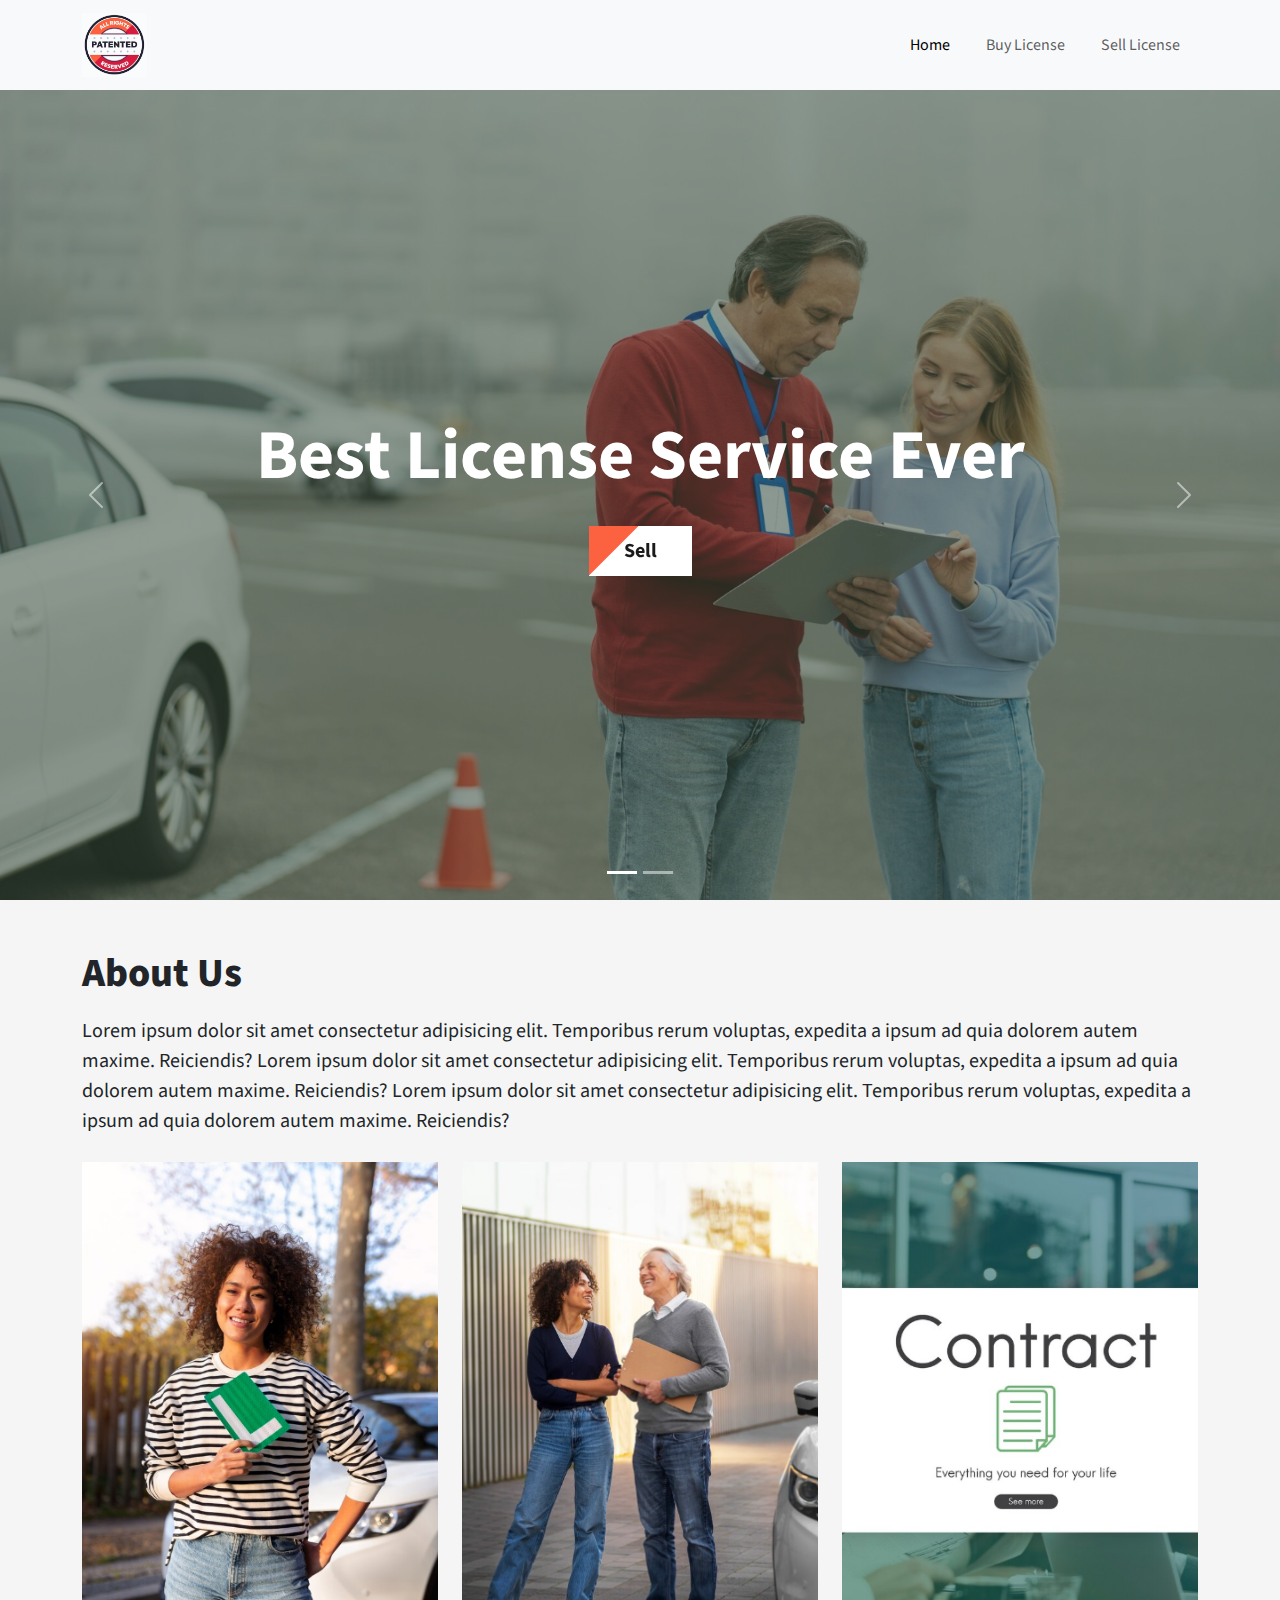
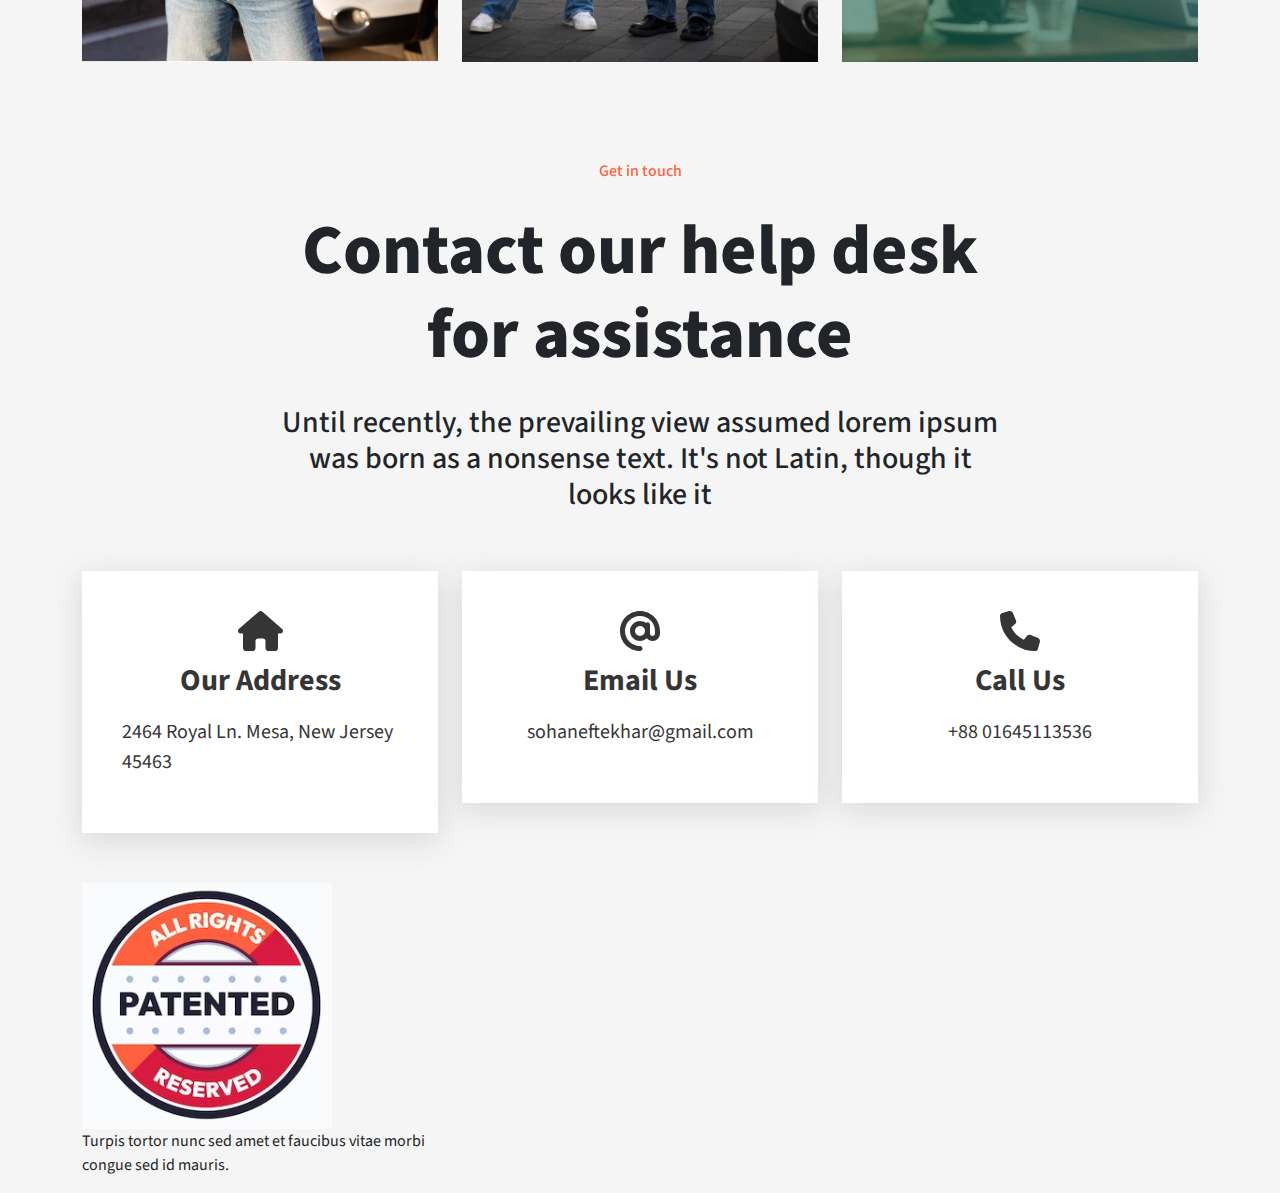
==== index.html @ 47fba021 "footer part ongong" ====
<!DOCTYPE html>
<html lang="en">

<head>
    <meta charset="UTF-8">
    <meta name="viewport" content="width=device-width, initial-scale=1.0">
    <title>license</title>
    <link rel="stylesheet" href="assets/css/bootstrap.min.css">
    <link rel="stylesheet" href="assets/css/all.min.css">
    <link rel="stylesheet" href="style.css">
</head>

<body>

    <nav class="navbar navbar-expand-lg bg-body-tertiary">
        <div class="container">
            <a class="navbar-brand w-100" href="#"><img src="assets/img/logo/logo.png" alt="" srcset=""></a>
            <button class="navbar-toggler" type="button" data-bs-toggle="collapse" data-bs-target="#navbarNavAltMarkup"
                aria-controls="navbarNavAltMarkup" aria-expanded="false" aria-label="Toggle navigation">
                <span class="navbar-toggler-icon"></span>
            </button>
            <div class="collapse navbar-collapse justify-content-end" id="navbarNavAltMarkup">
                <div class="navbar-nav">
                    <a class="nav-link active" aria-current="page" href="#">Home</a>
                    <a class="nav-link" href="#">Buy License</a>
                    <a class="nav-link" href="#">Sell License</a>
                </div>
            </div>
        </div>
    </nav>

    <!-- ================================
        banner part starts from here
    ================================= -->

    <div class="banner">
        <div class="row">
            <div class="col-lg-12">
                <div id="carouselExampleCaptions" class="carousel slide">
                    <div class="carousel-indicators">
                        <button type="button" data-bs-target="#carouselExampleCaptions" data-bs-slide-to="0"
                            class="active" aria-current="true" aria-label="Slide 1"></button>
                        <button type="button" data-bs-target="#carouselExampleCaptions" data-bs-slide-to="1"
                            aria-label="Slide 2"></button>
                        <!-- <button type="button" data-bs-target="#carouselExampleCaptions" data-bs-slide-to="2"
                            aria-label="Slide 3"></button> -->
                    </div>
                    <div id="myCarousel" class="carousel slide" data-ride="carousel" data-interval="4000">
                        <div class="carousel-inner">
                            <div class="verticle carousel-item active">
                                <div class="nai d-flex align-items-center justify-content-center">
                                    <div class="banner_content">
                                        <h1>Best license service ever</h1>
                                        <!-- <p>Lorem ipsum dolor sit amet consectetur, adipisicing elit. Sint, corrupti.
                                            Voluptate in repudiandae sunt est exercitationem velit dicta impedit
                                            consequuntur.</p> -->
                                        <button class="primary-btn"><a href="#">Sell</a></button>
                                    </div>
                                </div>
                            </div>
                            <div class="verticle2 carousel-item">
                                <div class="nai d-flex align-items-center justify-content-center">
                                    <div class="banner_content">
                                        <h1>Best license service<br> ever in USA</br></h1>
                                        <!-- <p>Lorem ipsum dolor sit amet consectetur, adipisicing elit. Sint, corrupti.
                                            Voluptate in repudiandae sunt est exercitationem velit dicta impedit
                                            consequuntur.</p> -->

                                        <button class="primary-btn"><a href="#">Buy</a></button>
                                    </div>
                                </div>

                            </div>
                        </div>
                    </div>
                    <button class="carousel-control-prev" type="button" data-bs-target="#carouselExampleCaptions"
                        data-bs-slide="prev">
                        <span class="carousel-control-prev-icon" aria-hidden="true"></span>
                        <span class="visually-hidden">Previous</span>
                    </button>
                    <button class="carousel-control-next" type="button" data-bs-target="#carouselExampleCaptions"
                        data-bs-slide="next">
                        <span class="carousel-control-next-icon" aria-hidden="true"></span>
                        <span class="visually-hidden">Next</span>
                    </button>
                </div>
            </div>
        </div>
    </div>

    <!-- ================================
        about part starts from here
    ================================= -->

    <section class="about">
        <div class="container">
            <div class="row">
                <div class="col-lg-12">
                    <h2>About Us</h2>
                </div>
                <div class="col-lg-12">
                    <p>Lorem ipsum dolor sit amet consectetur adipisicing elit. Temporibus rerum voluptas, expedita a
                        ipsum ad quia dolorem autem maxime. Reiciendis? Lorem ipsum dolor sit amet consectetur
                        adipisicing elit. Temporibus rerum voluptas, expedita a
                        ipsum ad quia dolorem autem maxime. Reiciendis? Lorem ipsum dolor sit amet consectetur
                        adipisicing elit. Temporibus rerum voluptas, expedita a
                        ipsum ad quia dolorem autem maxime. Reiciendis?</p>
                </div>
            </div>
            <div class="row">
                <div class="col-lg-4">
                    <div class="about_image">
                        <img src="assets/img/about/license-1.png" alt="">
                    </div>
                </div>
                <div class="col-lg-4">
                    <div class="about_image">
                        <img src="assets/img/about/license-2.png" alt="">
                    </div>
                </div>
                <div class="col-lg-4">
                    <div class="about_image">
                        <img src="assets/img/about/license-3.png" alt="">
                    </div>
                </div>
            </div>
        </div>
    </section>

    <!-- ================================
        contact part starts from here
    ================================= -->

    <section class="contact">
        <div class="container">
            <div class="row">
                <div class="col-lg-12">
                    <div class="contact_main">
                        <h6>Get in touch</h6>
                        <h3> Contact our help desk for assistance</h3>
                        <h5>Until recently, the prevailing view assumed lorem ipsum was born as a nonsense text. It's
                            not
                            Latin,
                            though it looks like it </h5>
                    </div>
                </div>
            </div>
            <div class="row">
                <div class="col-lg-4">
                    <div class="contact_card">
                        <div><i class="fa-solid fa-house"></i></div>
                        <h5>Our Address</h5>
                        <p>2464 Royal Ln. Mesa, New Jersey 45463</p>
                    </div>
                </div>
                <div class="col-lg-4">
                    <div class="contact_card">
                        <div><i class="fa-solid fa-at"></i></div>
                        <h5>Email Us</h5>
                        <p>sohaneftekhar@gmail.com</p>
                    </div>
                </div>
                <div class="col-lg-4">
                    <div class="contact_card">
                        <div><i class="fa-solid fa-phone"></i></div>
                        <h5>Call Us</h5>
                        <p>+88 01645113536</p>
                    </div>
                </div>
            </div>
        </div>
    </section>

    <!-- ================================
        footer part starts from here
    ================================= -->


    <section class="footer">
        <div class="container">
            <div class="row">
                <div class="col-lg-4">
                    <div class="left">
                        <div class="logo">
                            <img src="assets/img/logo/logo.png" alt="">
                        </div>
                        <p>Turpis tortor nunc sed amet et faucibus vitae morbi congue sed id mauris.</p>
                    </div>
                </div>
            </div>
        </div>
    </section>


    <script src="assets/js/jquery-3.6.0.min.js"></script>
    <script src="assets/js/all.min.js"></script>
    <script src="https://cdn.jsdelivr.net/npm/bootstrap@5.3.3/dist/js/bootstrap.bundle.min.js"
        integrity="sha384-YvpcrYf0tY3lHB60NNkmXc5s9fDVZLESaAA55NDzOxhy9GkcIdslK1eN7N6jIeHz"
        crossorigin="anonymous"></script>
    <script src="assets/js/bootstrap.min.js"></script>
    <script src="assets/js/popper.min.js"></script>
</body>

</html>
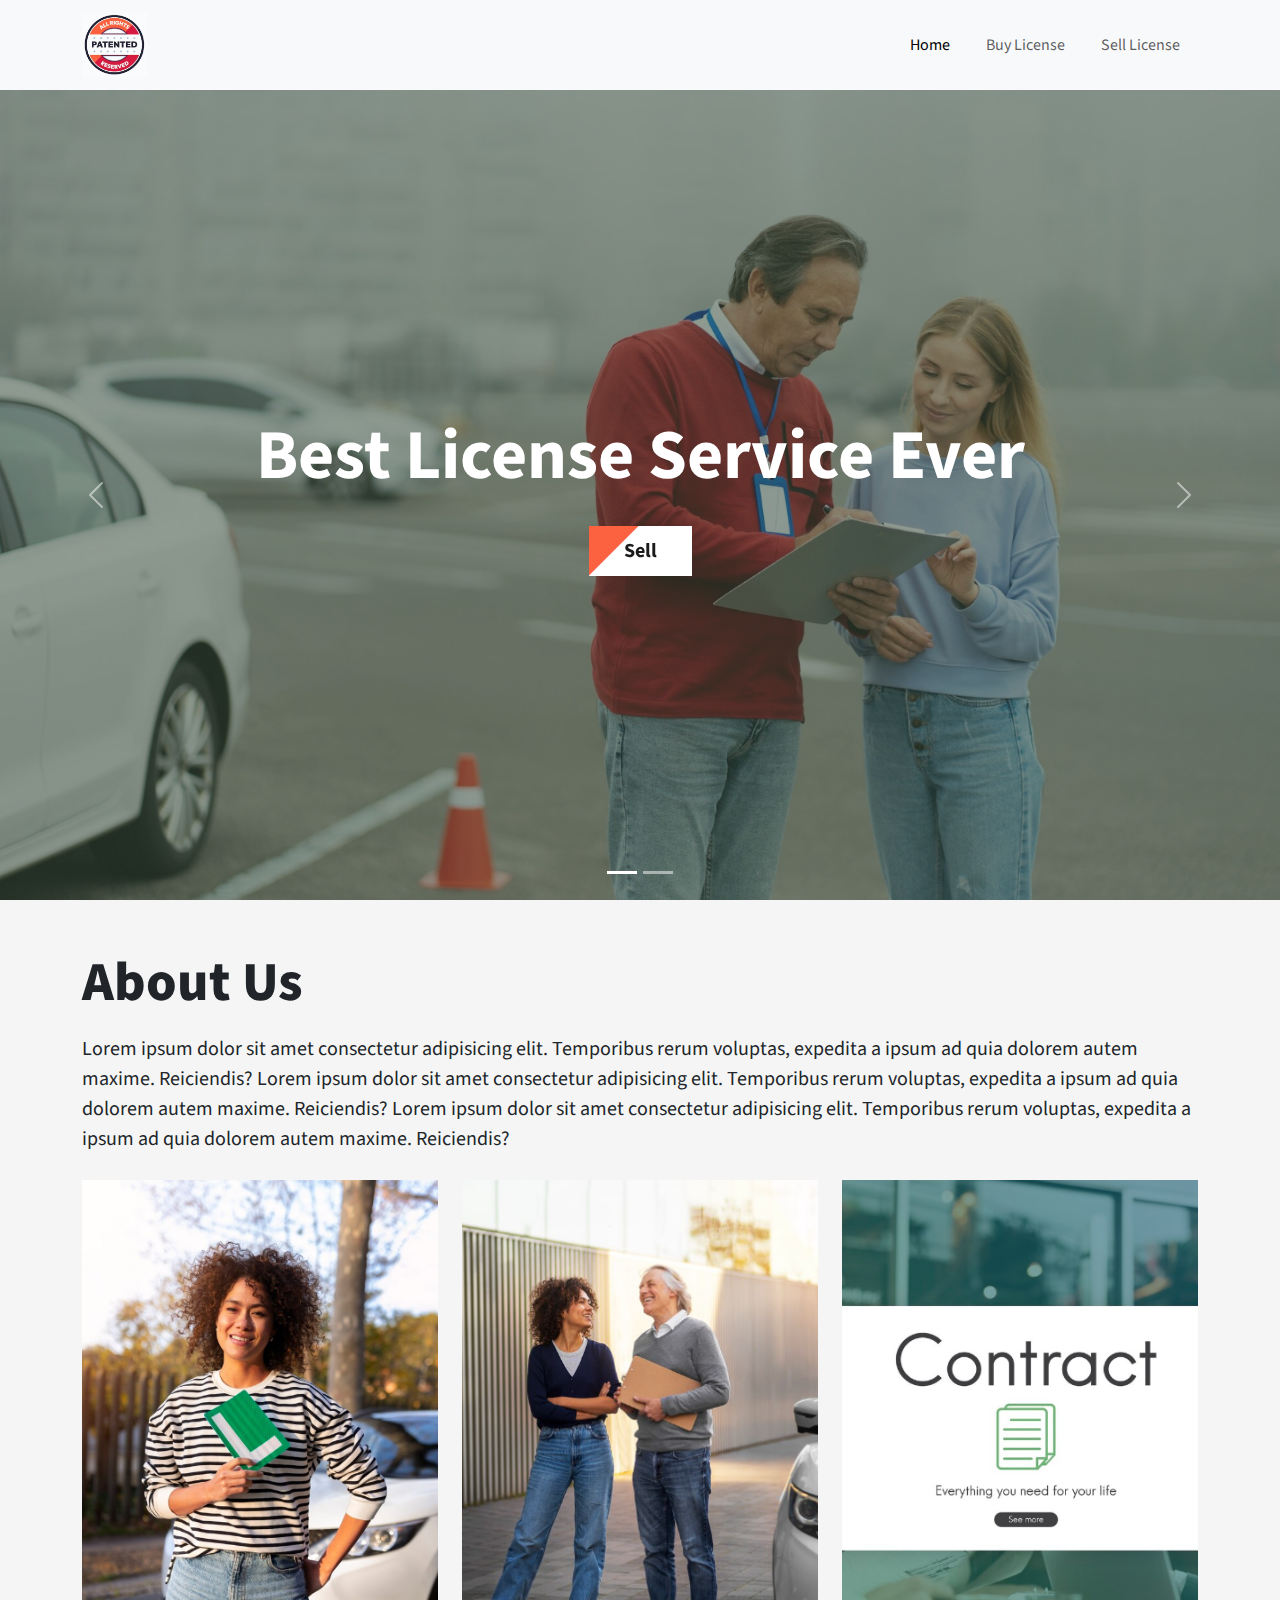
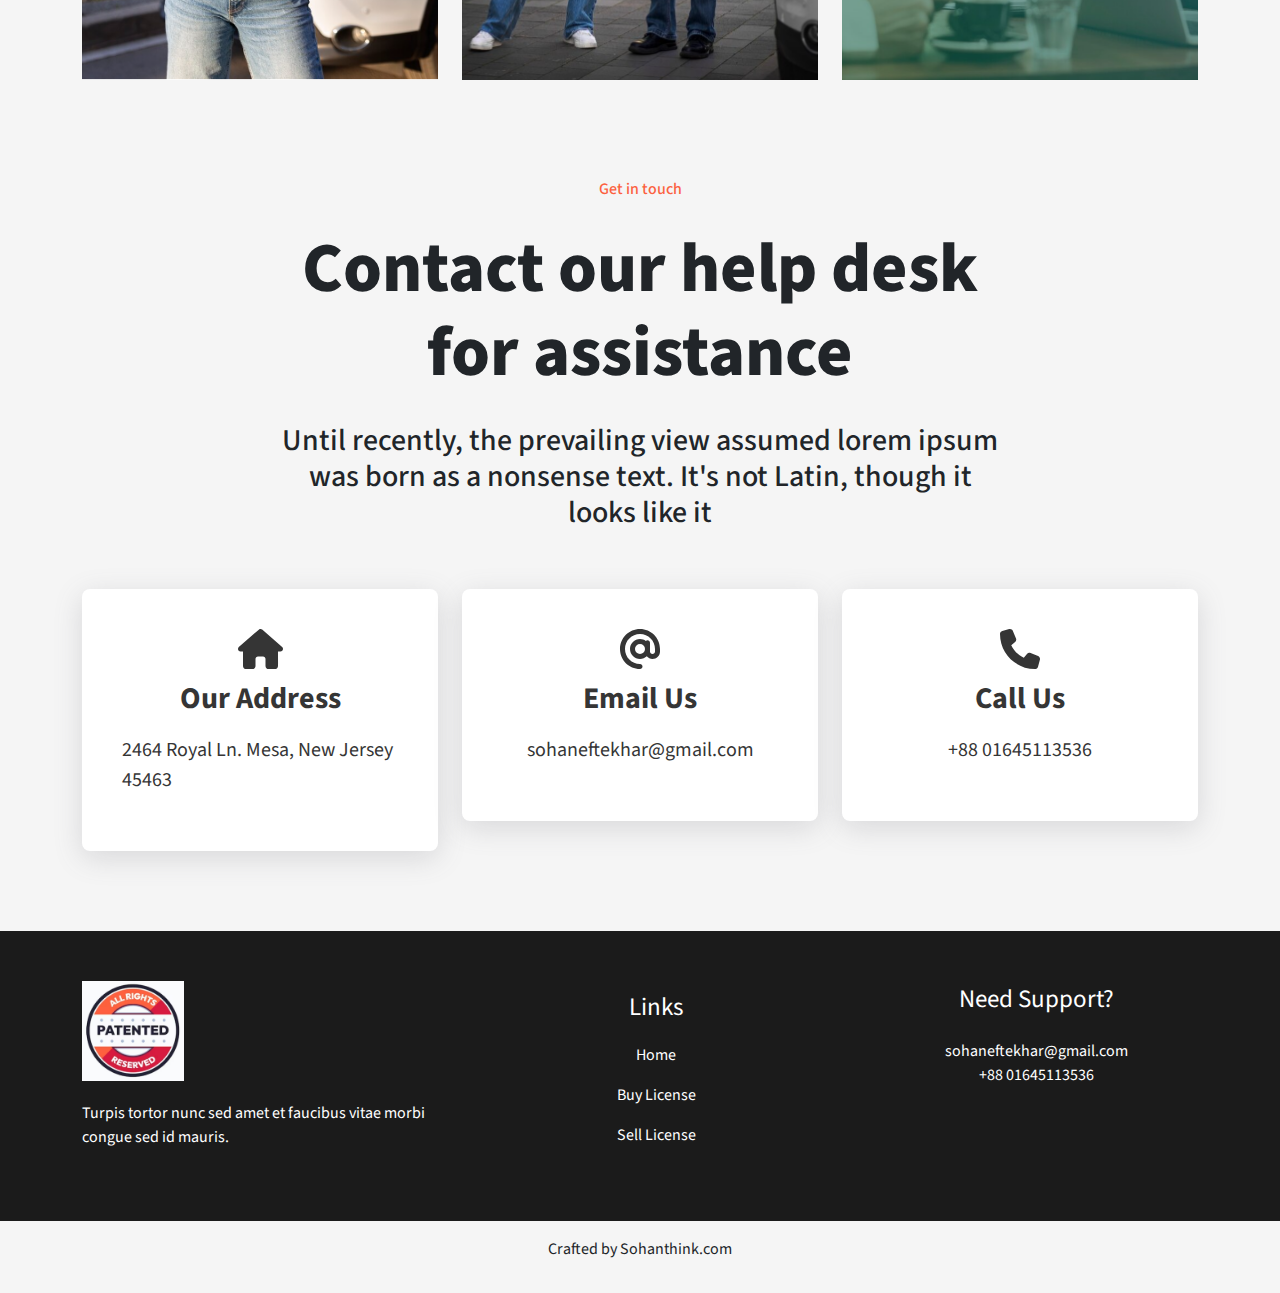
==== commit 5d745585: "home page completed" ====
--- a/index.html
+++ b/index.html
@@ -35,15 +35,13 @@
 
     <div class="banner">
         <div class="row">
-            <div class="col-lg-12">
+            <div class="col-lg-12 col-12">
                 <div id="carouselExampleCaptions" class="carousel slide">
                     <div class="carousel-indicators">
                         <button type="button" data-bs-target="#carouselExampleCaptions" data-bs-slide-to="0"
                             class="active" aria-current="true" aria-label="Slide 1"></button>
                         <button type="button" data-bs-target="#carouselExampleCaptions" data-bs-slide-to="1"
                             aria-label="Slide 2"></button>
-                        <!-- <button type="button" data-bs-target="#carouselExampleCaptions" data-bs-slide-to="2"
-                            aria-label="Slide 3"></button> -->
                     </div>
                     <div id="myCarousel" class="carousel slide" data-ride="carousel" data-interval="4000">
                         <div class="carousel-inner">
@@ -51,9 +49,6 @@
                                 <div class="nai d-flex align-items-center justify-content-center">
                                     <div class="banner_content">
                                         <h1>Best license service ever</h1>
-                                        <!-- <p>Lorem ipsum dolor sit amet consectetur, adipisicing elit. Sint, corrupti.
-                                            Voluptate in repudiandae sunt est exercitationem velit dicta impedit
-                                            consequuntur.</p> -->
                                         <button class="primary-btn"><a href="#">Sell</a></button>
                                     </div>
                                 </div>
@@ -62,10 +57,6 @@
                                 <div class="nai d-flex align-items-center justify-content-center">
                                     <div class="banner_content">
                                         <h1>Best license service<br> ever in USA</br></h1>
-                                        <!-- <p>Lorem ipsum dolor sit amet consectetur, adipisicing elit. Sint, corrupti.
-                                            Voluptate in repudiandae sunt est exercitationem velit dicta impedit
-                                            consequuntur.</p> -->
-
                                         <button class="primary-btn"><a href="#">Buy</a></button>
                                     </div>
                                 </div>
@@ -187,7 +178,33 @@
                         <p>Turpis tortor nunc sed amet et faucibus vitae morbi congue sed id mauris.</p>
                     </div>
                 </div>
-            </div>
+                <div class="col-lg-4">
+                    <div class="middle">
+                        <ul>
+                            <li class="head">Links</li>
+                            <li><a href="#">Home</a></li>
+                            <li><a href="#">Buy License</a></li>
+                            <li><a href="#">Sell License</a></li>
+                        </ul>
+                    </div>
+                </div>
+                <div class="col-lg-4">
+                    <div class="right">
+                        <ul>
+                            <li class="head">Need Support?</li>
+                            <li><a href="#">sohaneftekhar@gmail.com</a></li>
+                            <li><a href="#">+88 01645113536</a></li>
+                        </ul>
+                    </div>
+                </div>
+            </div>
+        </div>
+    </section>
+
+    <section class="copyright">
+        <div class="container">
+            <p class="text-center p-3">Crafted by <a href="https://sohanthink.com" target="_blank">Sohanthink.com</a>
+            </p>
         </div>
     </section>
 
--- a/style.css
+++ b/style.css
@@ -283,7 +283,7 @@
   height: 500px;
 }
 .about h2 {
-  font-size: 40px;
+  font-size: 55px;
   font-weight: 800;
   color: var(--primary-color);
 }
@@ -335,6 +335,7 @@
   color: rgb(53, 53, 53);
   margin-top: 50px;
   box-shadow: rgba(100, 100, 111, 0.2) 0px 7px 29px 0px;
+  border-radius: 8px;
 }
 .contact .contact_card svg {
   font-size: 40px;
@@ -346,3 +347,45 @@
 .contact .contact_card p {
   font-size: 20px;
 }
+/* ==================================
+======== footer css starts from here
+================================== */
+
+.footer {
+  padding: 50px 0;
+  background-color: #1b1b1b;
+  color: white;
+  margin-top: 30px;
+}
+.footer .left .logo {
+  height: 100px;
+  margin-bottom: 20px;
+}
+.footer .left .logo img {
+  height: 100%;
+}
+.footer .head {
+  font-size: 25px;
+  padding-bottom: 20px;
+}
+.footer ul {
+  text-align: center;
+}
+
+.footer .middle ul li {
+  padding: 8px 0;
+}
+.footer .middle ul li a {
+  position: relative;
+  width: 0%;
+  transition: all linear 0.4s;
+}
+.footer .middle ul li a:hover::after {
+  content: "";
+  position: absolute;
+  left: 0;
+  top: 25px;
+  height: 1px;
+  width: 100%;
+  background-color: white;
+}
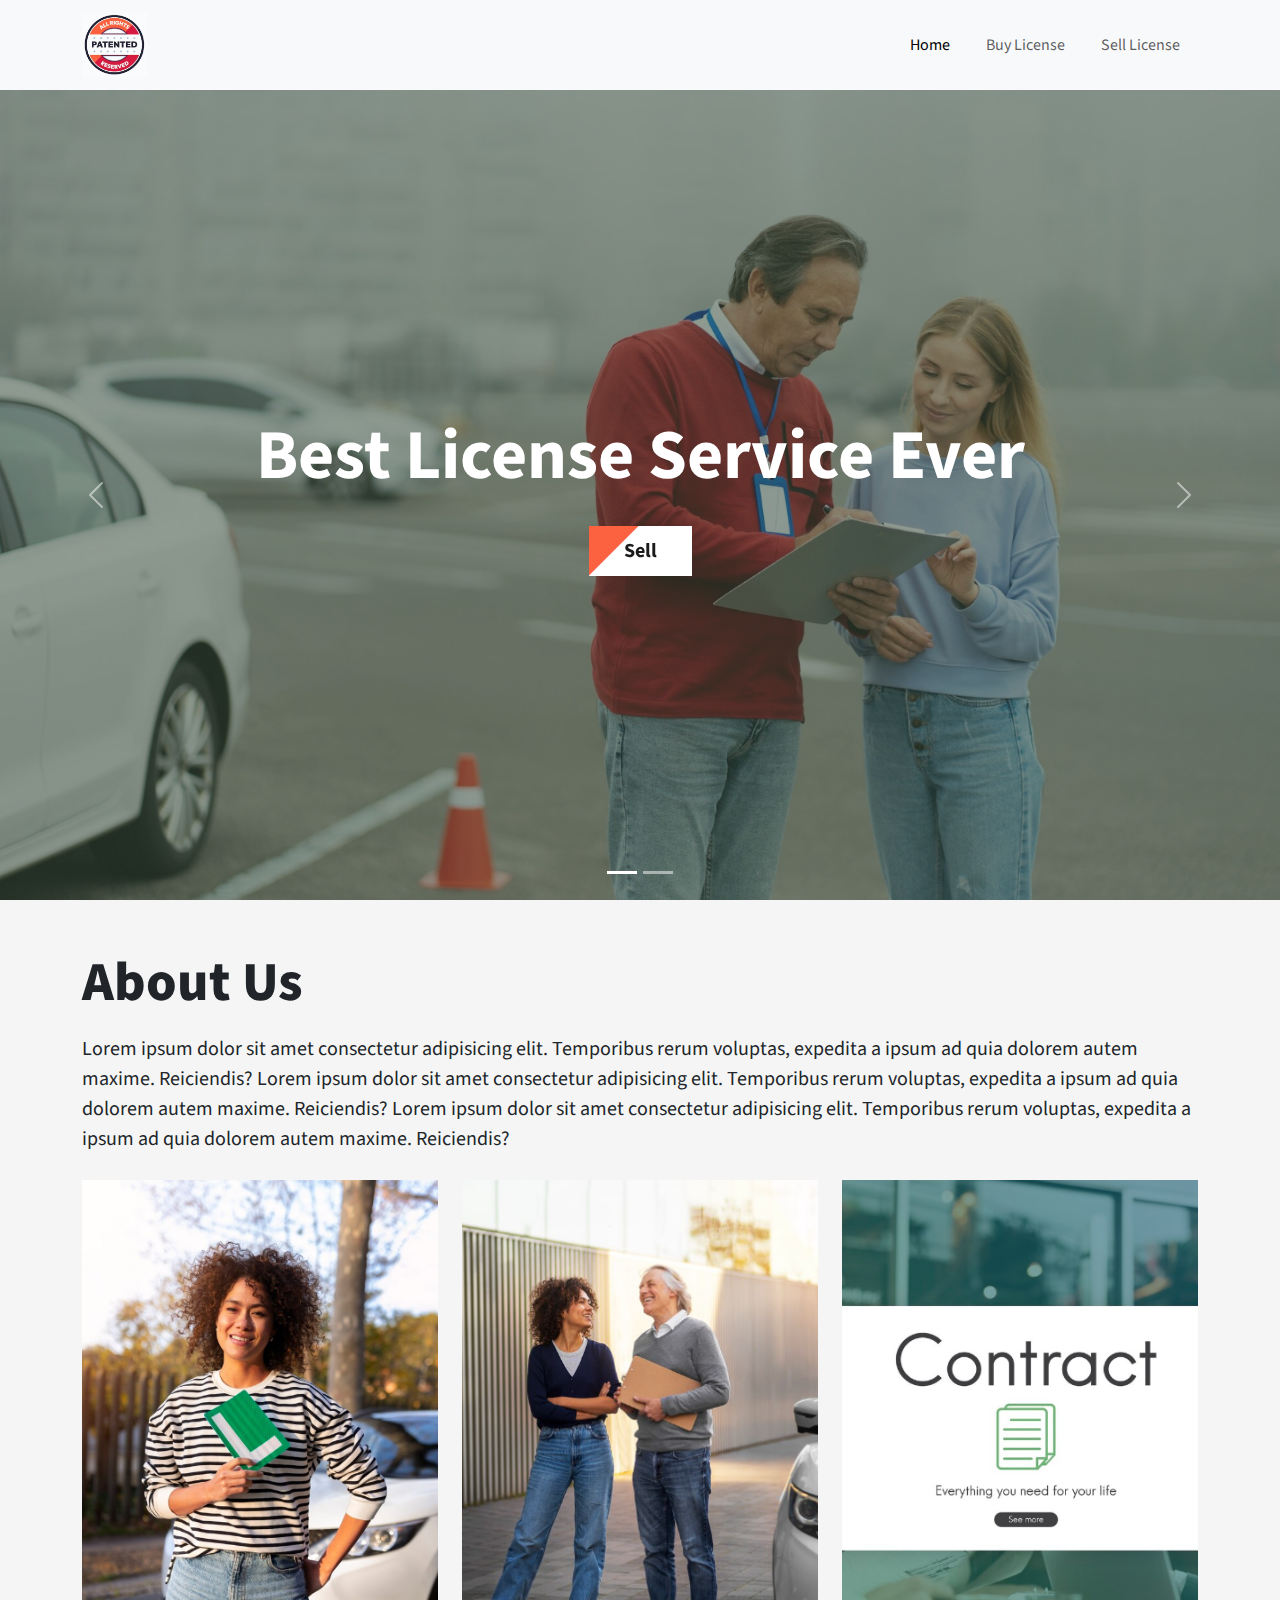
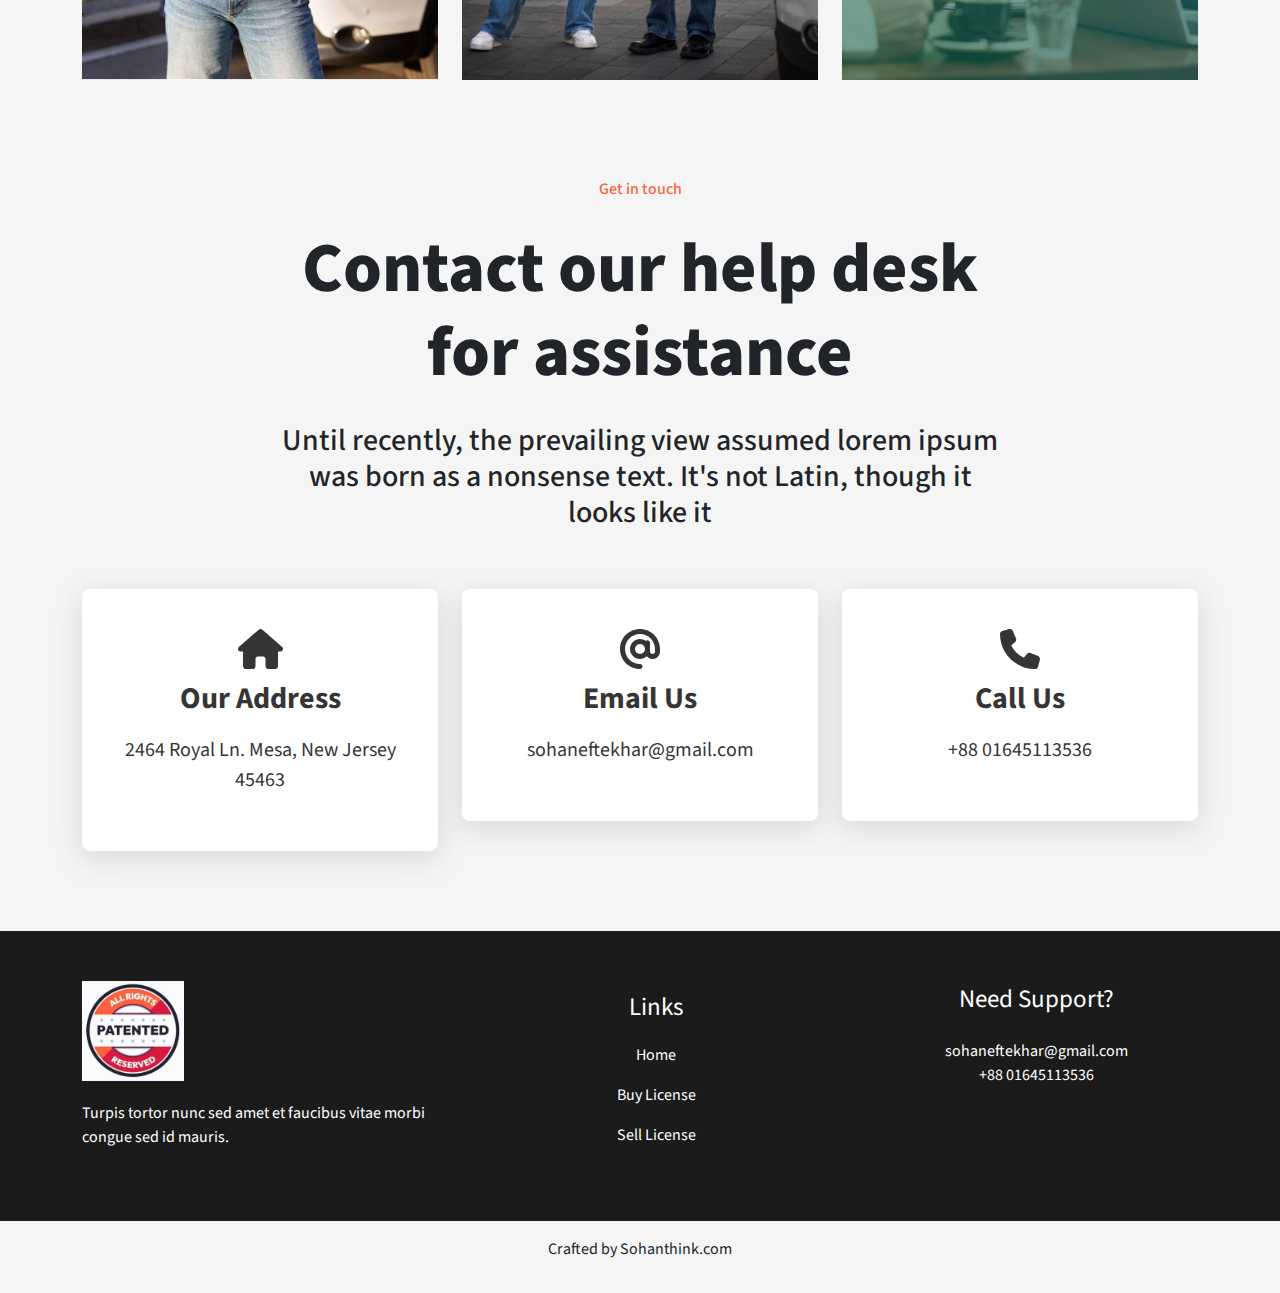
==== commit cf01ed13: "phone responsiveness completed" ====
--- a/index.html
+++ b/index.html
@@ -14,7 +14,7 @@
 
     <nav class="navbar navbar-expand-lg bg-body-tertiary">
         <div class="container">
-            <a class="navbar-brand w-100" href="#"><img src="assets/img/logo/logo.png" alt="" srcset=""></a>
+            <a class="navbar-brand" href="index.html"><img src="assets/img/logo/logo.png" alt="" srcset=""></a>
             <button class="navbar-toggler" type="button" data-bs-toggle="collapse" data-bs-target="#navbarNavAltMarkup"
                 aria-controls="navbarNavAltMarkup" aria-expanded="false" aria-label="Toggle navigation">
                 <span class="navbar-toggler-icon"></span>
@@ -22,8 +22,8 @@
             <div class="collapse navbar-collapse justify-content-end" id="navbarNavAltMarkup">
                 <div class="navbar-nav">
                     <a class="nav-link active" aria-current="page" href="#">Home</a>
-                    <a class="nav-link" href="#">Buy License</a>
-                    <a class="nav-link" href="#">Sell License</a>
+                    <a class="nav-link" href="buy.html">Buy License</a>
+                    <a class="nav-link" href="sell.html">Sell License</a>
                 </div>
             </div>
         </div>
@@ -49,7 +49,7 @@
                                 <div class="nai d-flex align-items-center justify-content-center">
                                     <div class="banner_content">
                                         <h1>Best license service ever</h1>
-                                        <button class="primary-btn"><a href="#">Sell</a></button>
+                                        <button class="primary-btn"><a href="sell.html">Sell</a></button>
                                     </div>
                                 </div>
                             </div>
@@ -57,7 +57,7 @@
                                 <div class="nai d-flex align-items-center justify-content-center">
                                     <div class="banner_content">
                                         <h1>Best license service<br> ever in USA</br></h1>
-                                        <button class="primary-btn"><a href="#">Buy</a></button>
+                                        <button class="primary-btn"><a href="buy.html">Buy</a></button>
                                     </div>
                                 </div>
 
@@ -182,9 +182,9 @@
                     <div class="middle">
                         <ul>
                             <li class="head">Links</li>
-                            <li><a href="#">Home</a></li>
-                            <li><a href="#">Buy License</a></li>
-                            <li><a href="#">Sell License</a></li>
+                            <li><a href="index.html">Home</a></li>
+                            <li><a href="buy.html">Buy License</a></li>
+                            <li><a href="sell.html">Sell License</a></li>
                         </ul>
                     </div>
                 </div>
--- a/style.css
+++ b/style.css
@@ -346,6 +346,7 @@
 }
 .contact .contact_card p {
   font-size: 20px;
+  text-align: center;
 }
 /* ==================================
 ======== footer css starts from here
@@ -389,3 +390,97 @@
   width: 100%;
   background-color: white;
 }
+
+/* ==================================
+======== buy page  css starts from here
+================================== */
+
+.buy_banner {
+  padding: 200px 0;
+  margin-bottom: 50px;
+  background-color: #1b1b1b;
+}
+.buy_banner h3 {
+  text-align: center;
+  color: white;
+  font-size: 55px;
+  font-weight: 800;
+}
+.buy .buy_form {
+  background-color: #fc6140;
+  padding: 50px 100px;
+  margin: 50px;
+  border-radius: 5px;
+}
+.buy .buy_form h3 {
+  font-size: 40px;
+  font-weight: 700;
+}
+.buy .buy_form p {
+  font-size: 20px;
+  font-weight: 500;
+  padding: 10px 50px;
+}
+.form-select {
+  border-radius: 25px;
+}
+.submit_btn {
+  padding: 10px 20px;
+  background-color: white;
+  border: 0;
+  border-radius: 3px;
+  transition: all linear 0.4s;
+  margin-top: 30px;
+}
+.submit_btn:hover {
+  background-color: rgb(23, 0, 0);
+  color: white;
+}
+
+/* ==================================
+======== responsive css starts from here
+================================== */
+
+@media (max-width: 575.98px) {
+  .banner .carousel-inner .banner_content h1 {
+    font-size: 40px;
+    padding: 50px;
+  }
+  .about .about_image {
+    margin-bottom: 20px;
+  }
+  .contact .contact_main h3 {
+    padding: 10px;
+    font-size: 40px;
+  }
+  .contact .contact_main h5 {
+    padding: 0;
+    font-size: 26px;
+  }
+  .footer .left {
+    display: flex;
+    flex-direction: column;
+    justify-content: center;
+    align-items: center;
+  }
+  .footer .left p {
+    padding: 0 32px;
+    text-align: center;
+  }
+  .navbar-nav {
+    background: #fd6040;
+    text-align: center;
+  }
+  .buy_banner h3 {
+    font-size: 30px;
+  }
+  .buy .buy_form {
+    background-color: #fc6140;
+    padding: 50px 25px;
+    border-radius: 5px;
+    margin: 0;
+  }
+  .buy .buy_form p {
+    padding: 10px;
+  }
+}
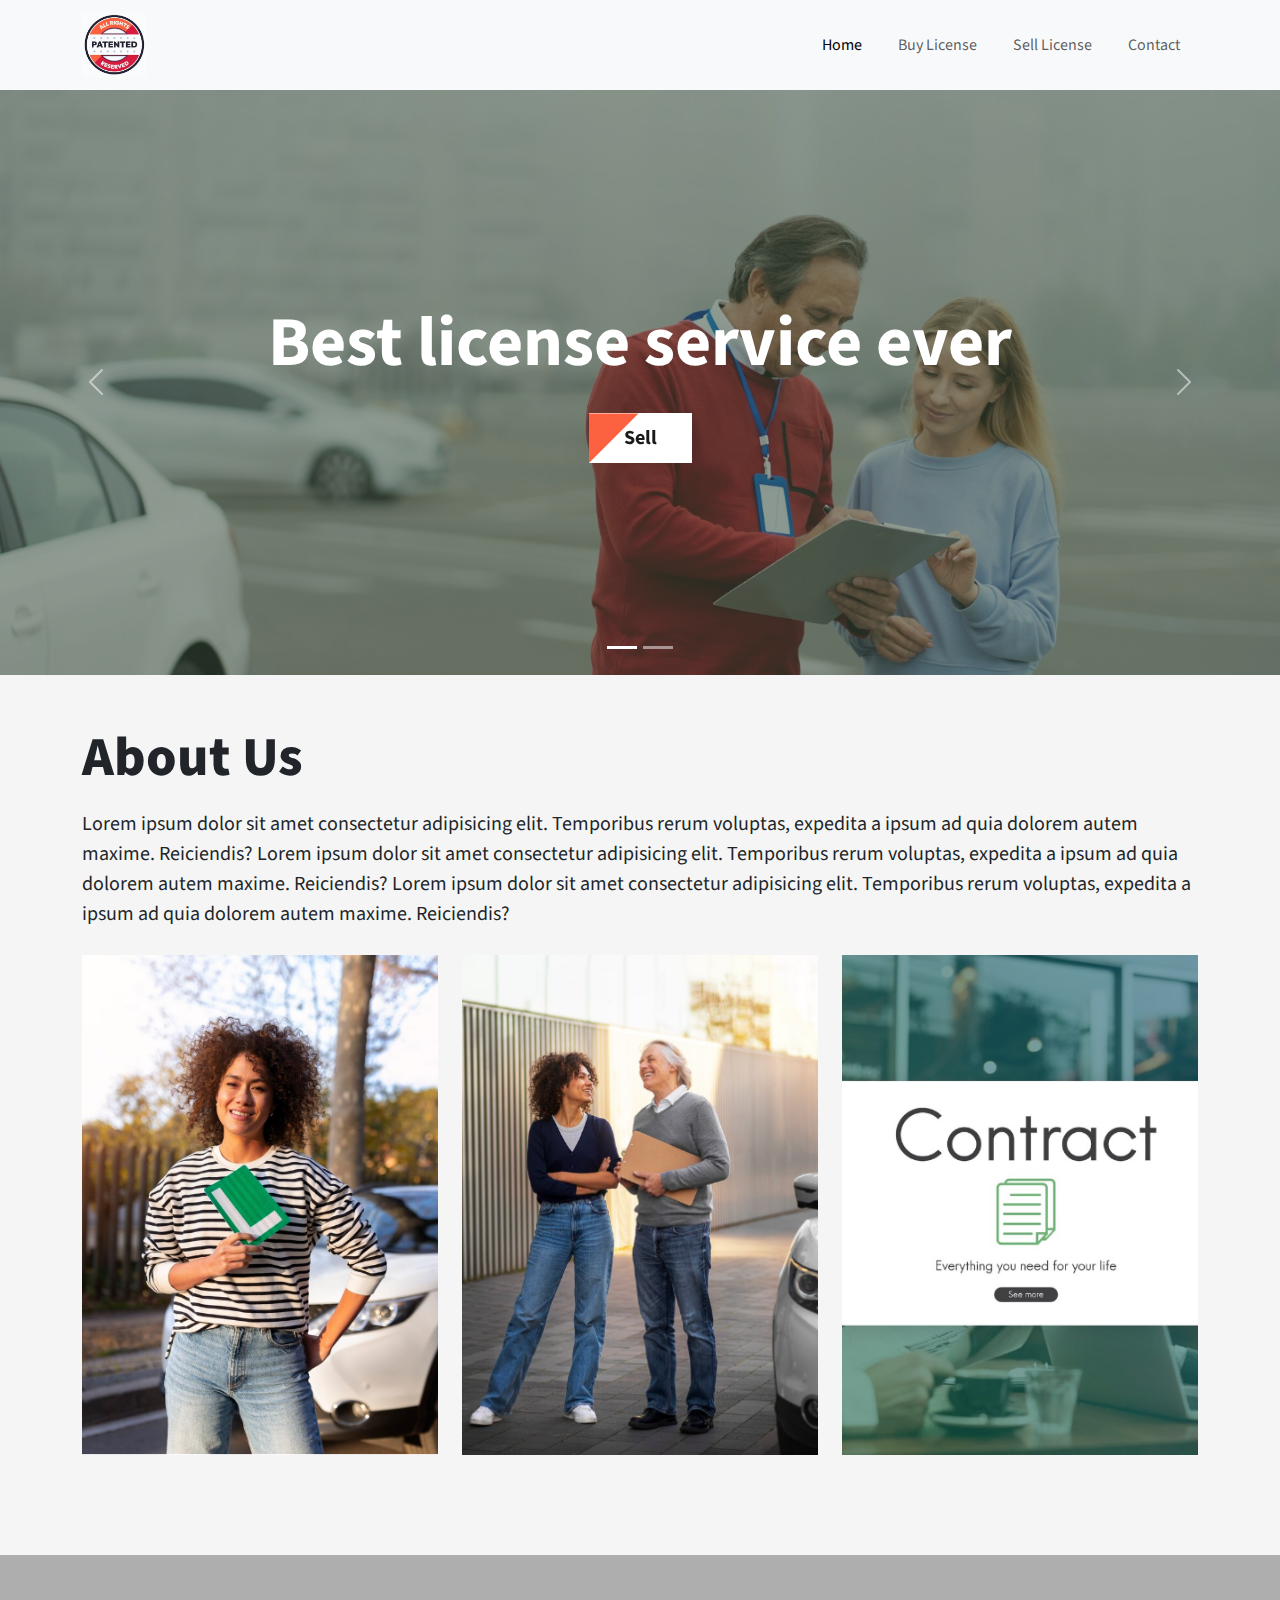
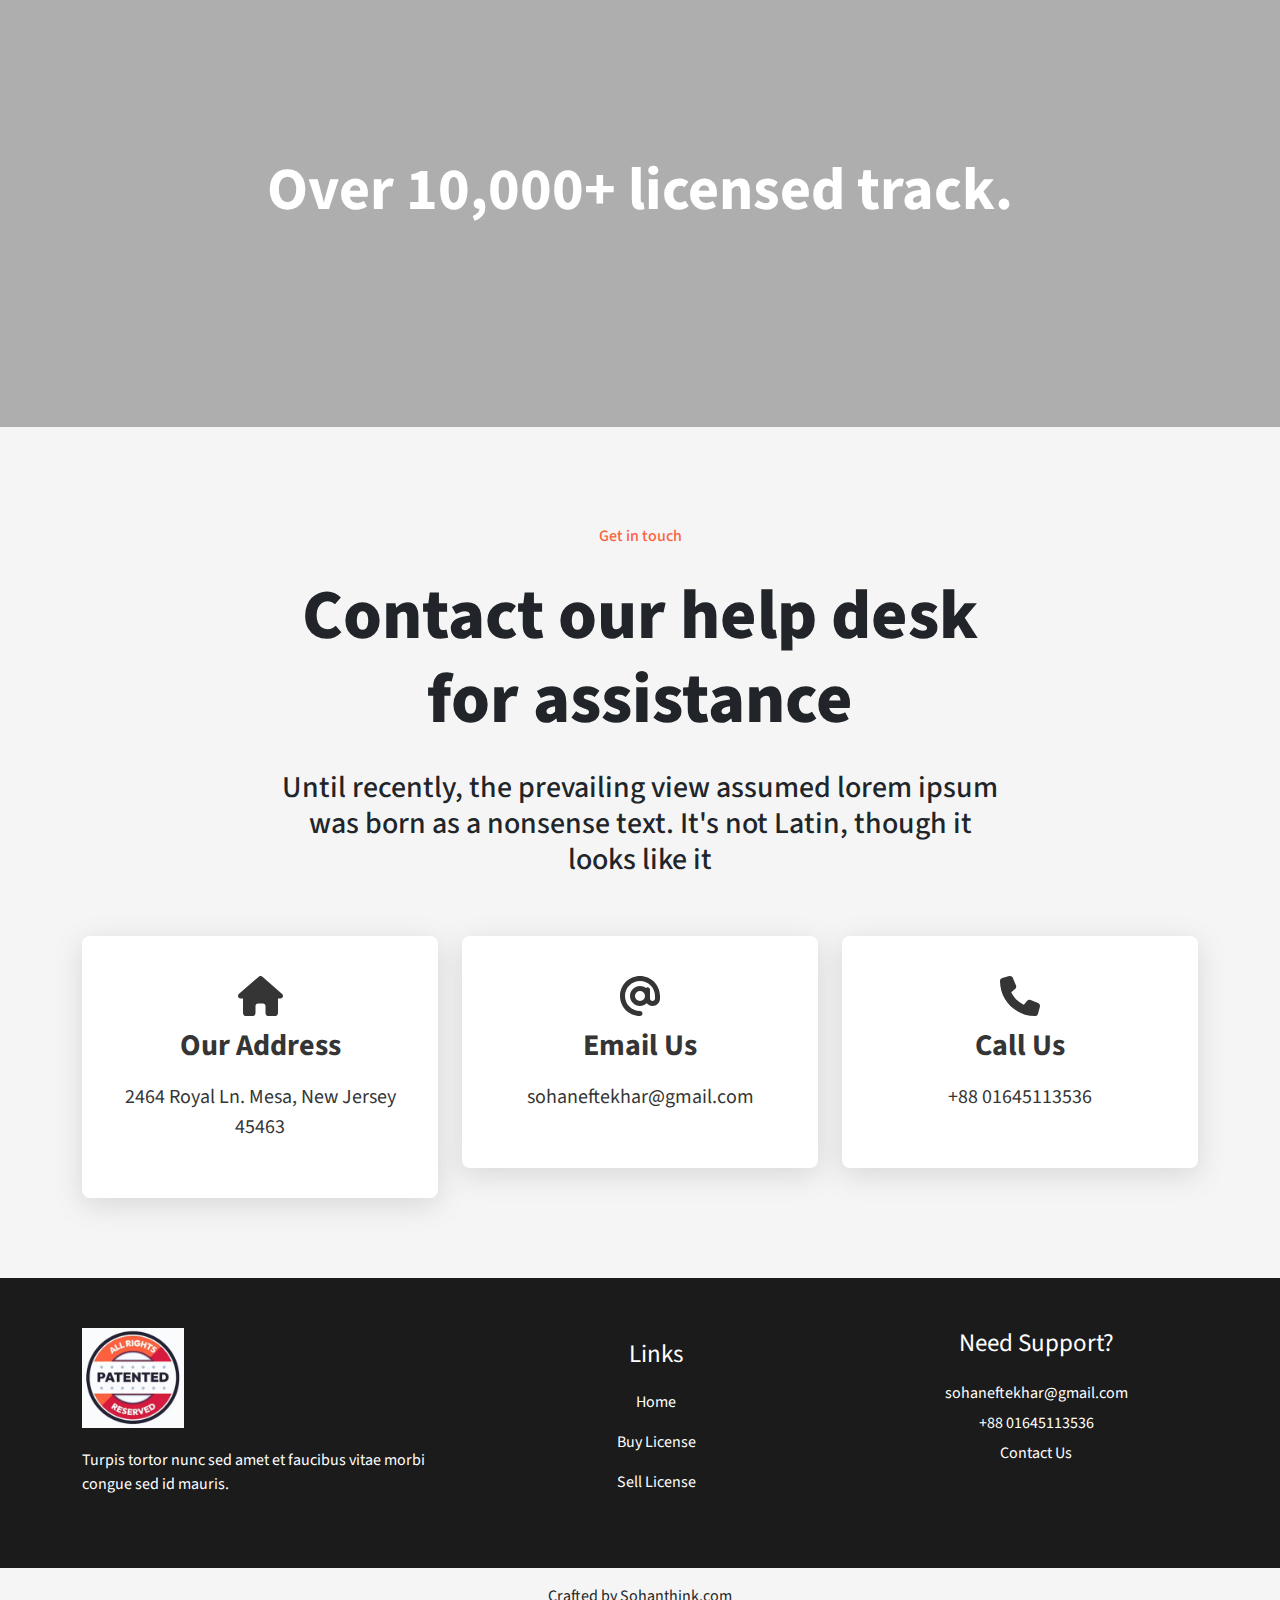
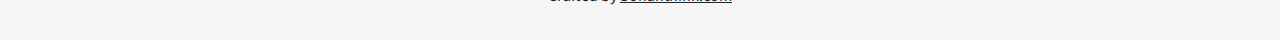
==== commit 0801e88d: "contact page updated" ====
--- a/index.html
+++ b/index.html
@@ -24,6 +24,7 @@
                     <a class="nav-link active" aria-current="page" href="#">Home</a>
                     <a class="nav-link" href="buy.html">Buy License</a>
                     <a class="nav-link" href="sell.html">Sell License</a>
+                    <a class="nav-link" href="contact.html">Contact</a>
                 </div>
             </div>
         </div>
@@ -88,8 +89,6 @@
             <div class="row">
                 <div class="col-lg-12">
                     <h2>About Us</h2>
-                </div>
-                <div class="col-lg-12">
                     <p>Lorem ipsum dolor sit amet consectetur adipisicing elit. Temporibus rerum voluptas, expedita a
                         ipsum ad quia dolorem autem maxime. Reiciendis? Lorem ipsum dolor sit amet consectetur
                         adipisicing elit. Temporibus rerum voluptas, expedita a
@@ -99,17 +98,17 @@
                 </div>
             </div>
             <div class="row">
-                <div class="col-lg-4">
+                <div class="col-lg-4 col-sm-12">
                     <div class="about_image">
                         <img src="assets/img/about/license-1.png" alt="">
                     </div>
                 </div>
-                <div class="col-lg-4">
+                <div class="col-lg-4 col-sm-12">
                     <div class="about_image">
                         <img src="assets/img/about/license-2.png" alt="">
                     </div>
                 </div>
-                <div class="col-lg-4">
+                <div class="col-lg-4 col-sm-12">
                     <div class="about_image">
                         <img src="assets/img/about/license-3.png" alt="">
                     </div>
@@ -117,6 +116,15 @@
             </div>
         </div>
     </section>
+
+    <!-- ================================
+        licensed part starts from here
+    ================================= -->
+
+    <section class="licensed">
+        <h3>Over 10,000+ licensed track.</h3>
+    </section>
+
 
     <!-- ================================
         contact part starts from here
@@ -194,6 +202,7 @@
                             <li class="head">Need Support?</li>
                             <li><a href="#">sohaneftekhar@gmail.com</a></li>
                             <li><a href="#">+88 01645113536</a></li>
+                            <li><a href="contact.html">Contact Us</a></li>
                         </ul>
                     </div>
                 </div>
@@ -203,7 +212,8 @@
 
     <section class="copyright">
         <div class="container">
-            <p class="text-center p-3">Crafted by <a href="https://sohanthink.com" target="_blank">Sohanthink.com</a>
+            <p class="text-center p-3">Crafted by <a href="https://sohanthink.com"
+                    target="_blank"><u>Sohanthink.com</u></a>
             </p>
         </div>
     </section>
--- a/style.css
+++ b/style.css
@@ -226,7 +226,7 @@
 ================================== */
 
 .banner .verticle {
-  height: 90vh;
+  height: 65vh;
   width: 100%;
   background-image: url(assets/img/home/banner-2.png);
   background-size: cover;
@@ -240,7 +240,7 @@
 }
 
 .banner .verticle2 {
-  height: 90vh;
+  height: 65vh;
   width: 100%;
   background-image: url(assets/img/home/license\ banner.png);
   background-size: cover;
@@ -261,7 +261,6 @@
   font-size: 70px;
   font-weight: 700;
   color: white;
-  text-transform: capitalize;
   padding-bottom: 20px;
 }
 
@@ -349,6 +348,25 @@
   text-align: center;
 }
 /* ==================================
+======== licensed css starts from here
+================================== */
+
+.licensed {
+  background-image: url(assets/img/home/licensed.png);
+  background-attachment: fixed;
+  color: white;
+  object-fit: cover;
+  margin: 50px 0;
+}
+.licensed h3 {
+  font-size: 60px;
+  font-weight: 700;
+  padding: 200px 0;
+  text-align: center;
+  background-color: #0000004a;
+}
+
+/* ==================================
 ======== footer css starts from here
 ================================== */
 
@@ -371,6 +389,9 @@
 }
 .footer ul {
   text-align: center;
+}
+.footer .right ul {
+  line-height: 30px;
 }
 
 .footer .middle ul li {
@@ -407,7 +428,7 @@
   font-weight: 800;
 }
 .buy .buy_form {
-  background-color: #fc6140;
+  background-color: #eee6f4;
   padding: 50px 100px;
   margin: 50px;
   border-radius: 5px;
@@ -455,7 +476,7 @@
   }
   .contact .contact_main h5 {
     padding: 0;
-    font-size: 26px;
+    font-size: 21px;
   }
   .footer .left {
     display: flex;
@@ -467,6 +488,9 @@
     padding: 0 32px;
     text-align: center;
   }
+  .footer ul {
+    padding: 0 !important;
+  }
   .navbar-nav {
     background: #fd6040;
     text-align: center;
@@ -483,4 +507,12 @@
   .buy .buy_form p {
     padding: 10px;
   }
-}
+  .about p {
+    text-align: center;
+    font-size: 18px;
+    padding: 10px 0;
+  }
+  .about h2 {
+    text-align: center;
+  }
+}
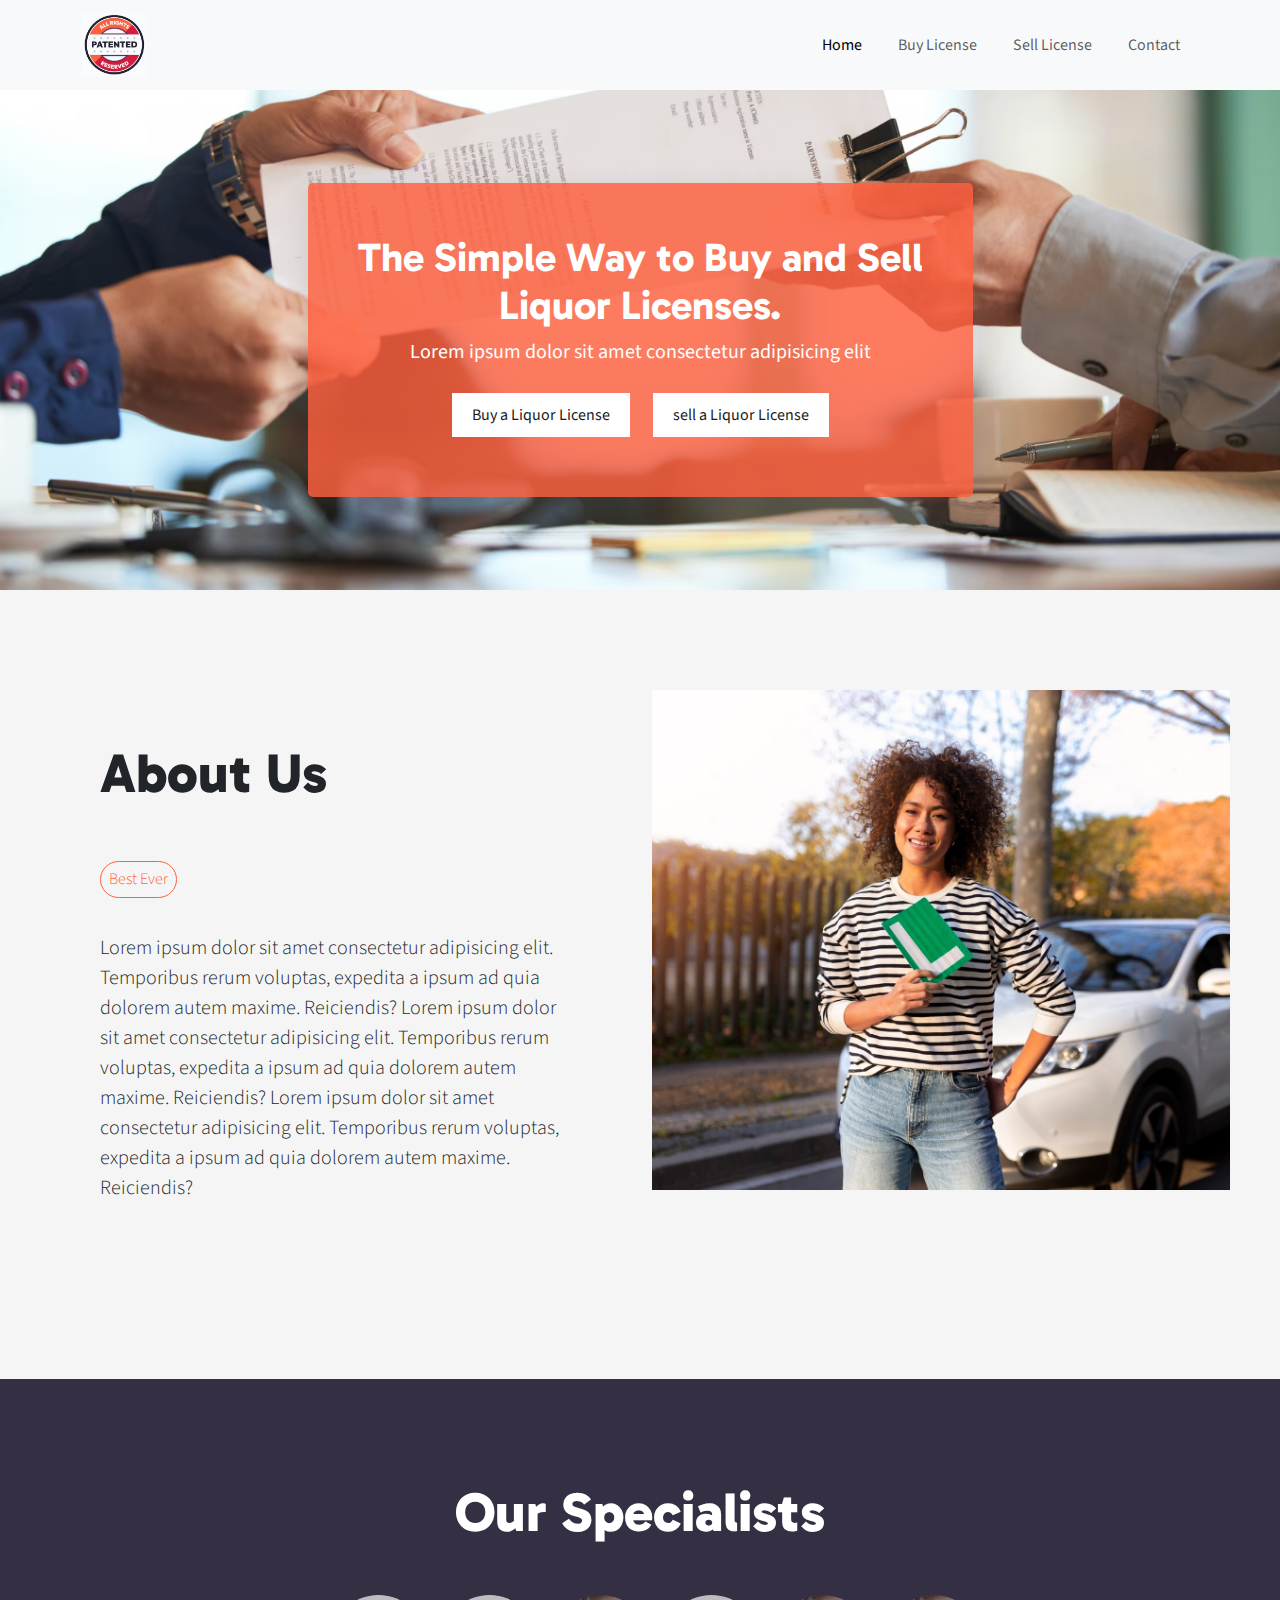
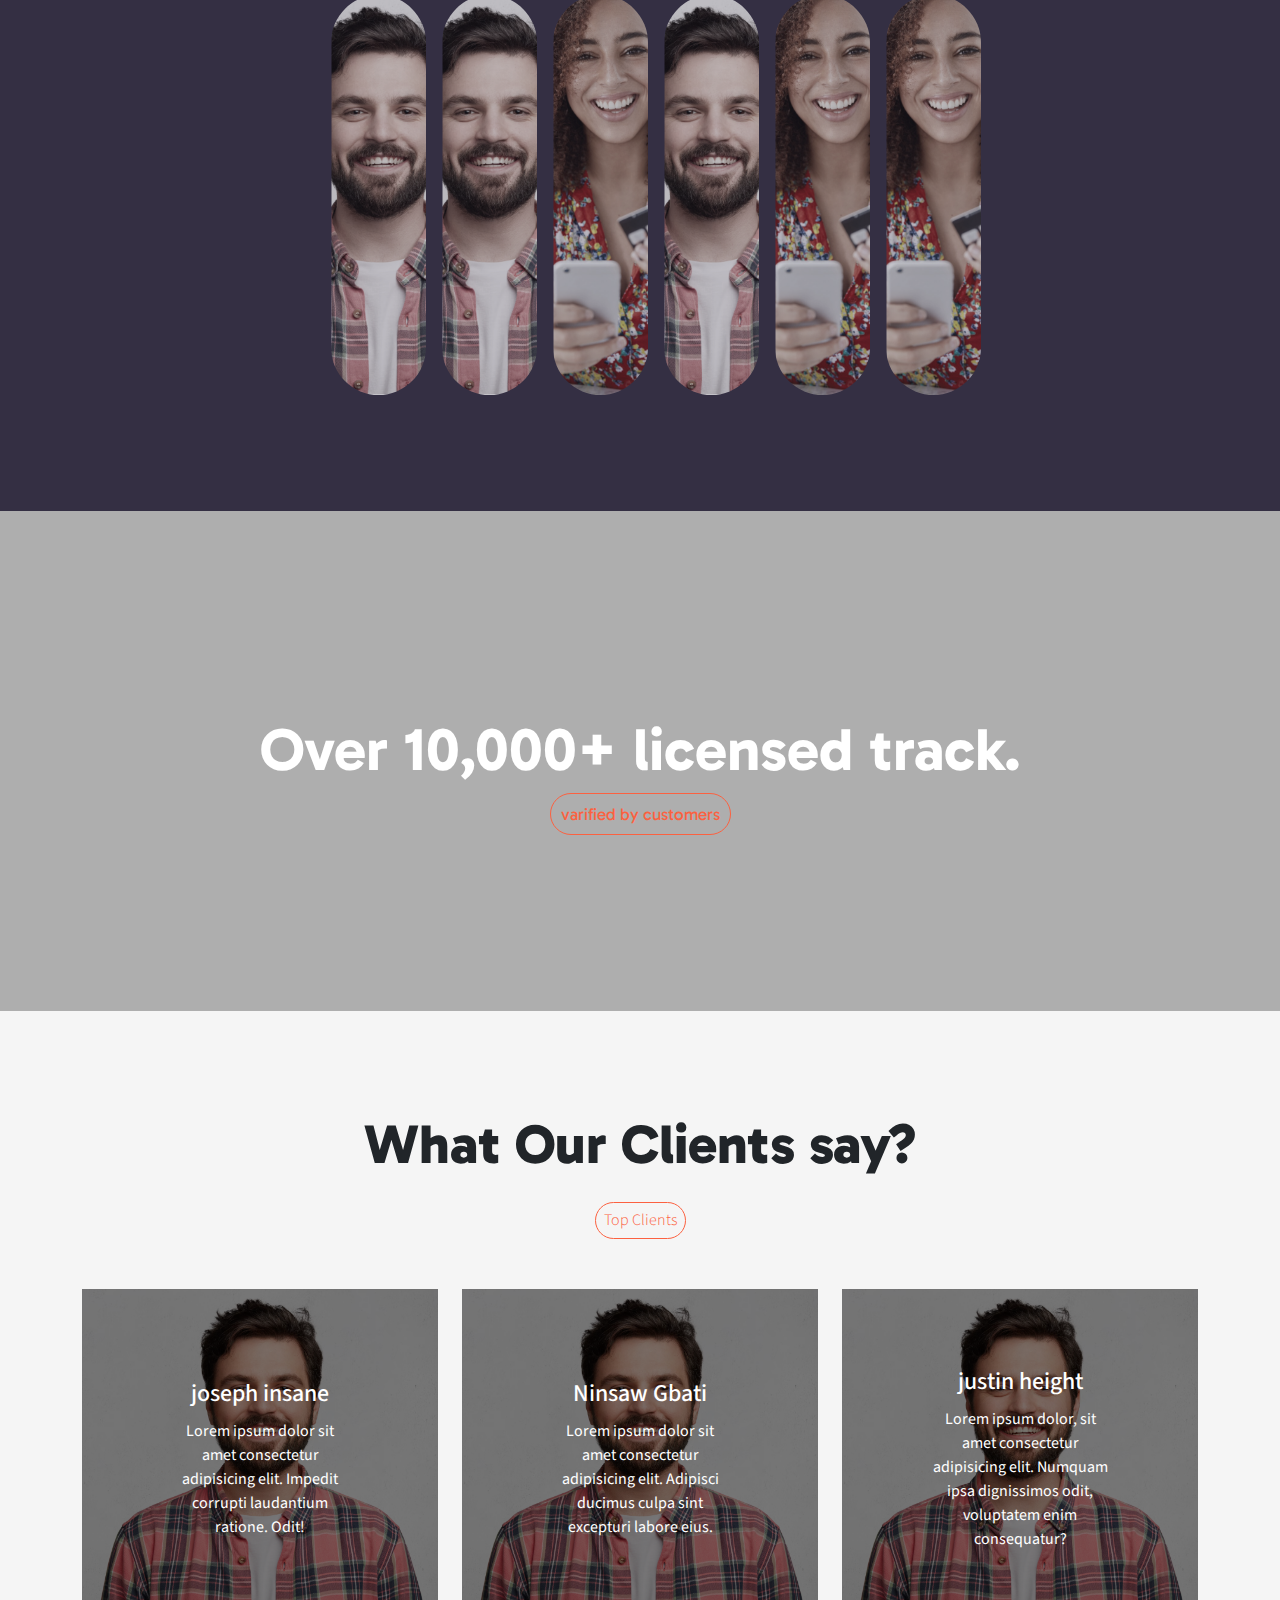
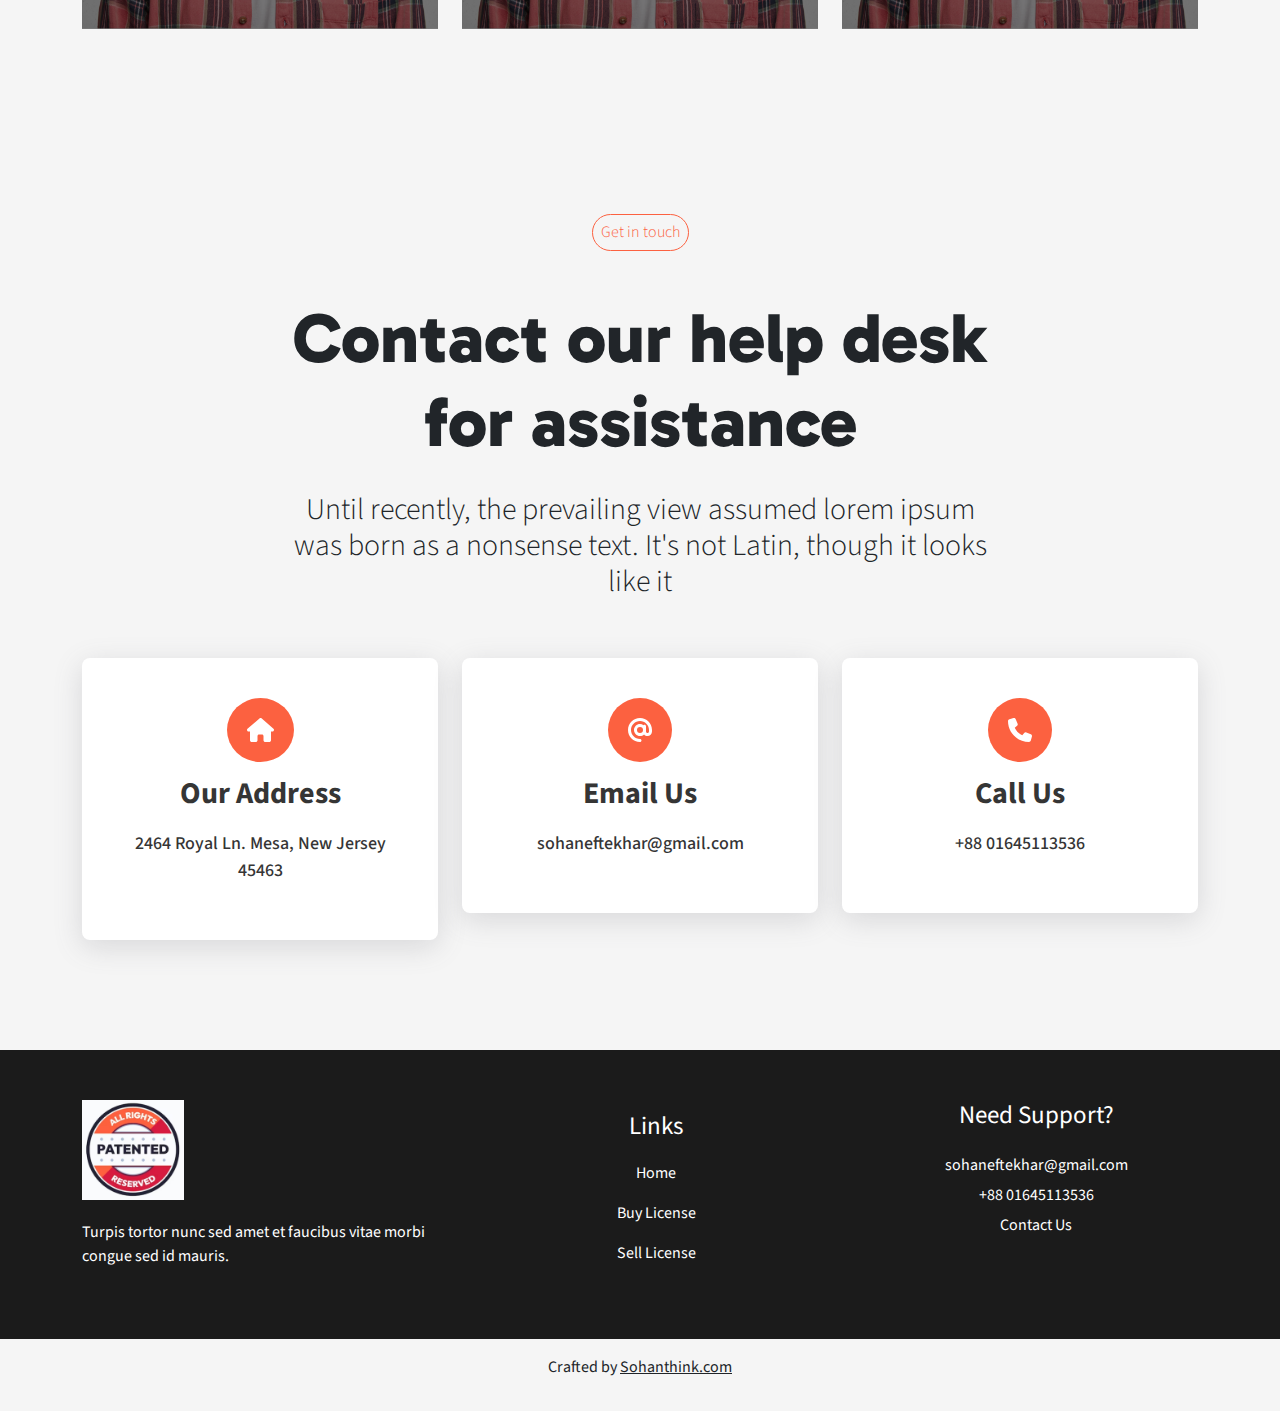
==== commit 852fec6b: "home update" ====
--- a/index.html
+++ b/index.html
@@ -35,60 +35,28 @@
     ================================= -->
 
     <div class="banner">
+        <div class="main">
+            <div class="content">
+                <h3>The Simple Way to Buy and Sell<br> Liquor Licenses.</h3>
+                <p>Lorem ipsum dolor sit amet consectetur adipisicing elit</p>
+                <div>
+                    <button><a href="buy.html">Buy a Liquor License</a> </button>
+                    <button><a href="sell.html">sell a Liquor License </a></button>
+                </div>
+            </div>
+        </div>
+    </div>
+
+    <!-- ================================
+        about part starts from here
+    ================================= -->
+
+    <section class="about">
         <div class="row">
-            <div class="col-lg-12 col-12">
-                <div id="carouselExampleCaptions" class="carousel slide">
-                    <div class="carousel-indicators">
-                        <button type="button" data-bs-target="#carouselExampleCaptions" data-bs-slide-to="0"
-                            class="active" aria-current="true" aria-label="Slide 1"></button>
-                        <button type="button" data-bs-target="#carouselExampleCaptions" data-bs-slide-to="1"
-                            aria-label="Slide 2"></button>
-                    </div>
-                    <div id="myCarousel" class="carousel slide" data-ride="carousel" data-interval="4000">
-                        <div class="carousel-inner">
-                            <div class="verticle carousel-item active">
-                                <div class="nai d-flex align-items-center justify-content-center">
-                                    <div class="banner_content">
-                                        <h1>Best license service ever</h1>
-                                        <button class="primary-btn"><a href="sell.html">Sell</a></button>
-                                    </div>
-                                </div>
-                            </div>
-                            <div class="verticle2 carousel-item">
-                                <div class="nai d-flex align-items-center justify-content-center">
-                                    <div class="banner_content">
-                                        <h1>Best license service<br> ever in USA</br></h1>
-                                        <button class="primary-btn"><a href="buy.html">Buy</a></button>
-                                    </div>
-                                </div>
-
-                            </div>
-                        </div>
-                    </div>
-                    <button class="carousel-control-prev" type="button" data-bs-target="#carouselExampleCaptions"
-                        data-bs-slide="prev">
-                        <span class="carousel-control-prev-icon" aria-hidden="true"></span>
-                        <span class="visually-hidden">Previous</span>
-                    </button>
-                    <button class="carousel-control-next" type="button" data-bs-target="#carouselExampleCaptions"
-                        data-bs-slide="next">
-                        <span class="carousel-control-next-icon" aria-hidden="true"></span>
-                        <span class="visually-hidden">Next</span>
-                    </button>
-                </div>
-            </div>
-        </div>
-    </div>
-
-    <!-- ================================
-        about part starts from here
-    ================================= -->
-
-    <section class="about">
-        <div class="container">
-            <div class="row">
-                <div class="col-lg-12">
+            <div class="col-lg-6 col-sm-12">
+                <div class="content">
                     <h2>About Us</h2>
+                    <h3>Best Ever</h3>
                     <p>Lorem ipsum dolor sit amet consectetur adipisicing elit. Temporibus rerum voluptas, expedita a
                         ipsum ad quia dolorem autem maxime. Reiciendis? Lorem ipsum dolor sit amet consectetur
                         adipisicing elit. Temporibus rerum voluptas, expedita a
@@ -97,21 +65,88 @@
                         ipsum ad quia dolorem autem maxime. Reiciendis?</p>
                 </div>
             </div>
-            <div class="row">
-                <div class="col-lg-4 col-sm-12">
-                    <div class="about_image">
-                        <img src="assets/img/about/license-1.png" alt="">
-                    </div>
-                </div>
-                <div class="col-lg-4 col-sm-12">
-                    <div class="about_image">
-                        <img src="assets/img/about/license-2.png" alt="">
-                    </div>
-                </div>
-                <div class="col-lg-4 col-sm-12">
-                    <div class="about_image">
-                        <img src="assets/img/about/license-3.png" alt="">
-                    </div>
+            <div class="col-lg-6 col-sm-12">
+                <div class="about_image">
+                    <img src="assets/img/about/license-1.png" alt="">
+                </div>
+            </div>
+        </div>
+    </section>
+
+
+
+
+    <!-- ================================
+        specialists part starts from here
+    ================================= -->
+
+    <section class="about specialist">
+        <div class="container">
+            <div class="row">
+                <div class="col-lg-12">
+                    <h2 class="text-center">Our Specialists</h2>
+                    <!-- <h3>Top Rated</h3> -->
+                </div>
+            </div>
+            <div class="row">
+                <div class="col-lg-12">
+                    <ul class="accordion">
+                        <li>
+                            <img src="assets/img/specialist/specialist-1.png" />
+                            <div class="content">
+                                <span>
+                                    <h2>Carmen Rios</h2>
+                                    <p>Frontend</p>
+                                </span>
+                            </div>
+                        </li>
+                        <li>
+                            <img src="assets/img/specialist/specialist-1.png" />
+                            <div class="content">
+                                <span>
+                                    <h2>Lisa Scott</h2>
+                                    <p>Backend</p>
+                                </span>
+                            </div>
+                        </li>
+                        <li>
+                            <img src="assets/img/specialist/specialist-2.png" />
+                            <div class="content">
+                                <span>
+                                    <h2>Pavel Dvorak</h2>
+                                    <p>Backend</p>
+                                </span>
+                            </div>
+                        </li>
+                        <li>
+                            <img src="assets/img/specialist/specialist-1.png" />
+                            <div class="content">
+                                <span>
+                                    <h2>Kelly Cox</h2>
+                                    <p>Designer</p>
+                                </span>
+                            </div>
+                        </li>
+                        <li>
+                            <img src="assets/img/specialist/specialist-2.png" />
+                            <div class="content">
+                                <span>
+                                    <h2>Kelly Cox</h2>
+                                    <p>Designer</p>
+                                </span>
+                            </div>
+                        </li>
+                        <li>
+                            <img src="assets/img/specialist/specialist-2.png" />
+                            <div class="content">
+                                <span>
+                                    <h2>Kelly Cox</h2>
+                                    <p>Designer</p>
+                                </span>
+                            </div>
+                        </li>
+
+                    </ul>
                 </div>
             </div>
         </div>
@@ -122,8 +157,55 @@
     ================================= -->
 
     <section class="licensed">
-        <h3>Over 10,000+ licensed track.</h3>
-    </section>
+        <h3>Over 10,000+ licensed track.<br><span>varified by customers</span></h3>
+    </section>
+
+
+    <div class="testimonial">
+        <div class="container">
+            <div class="d-flex align-items-center justify-content-center flex-column">
+                <h2 class="text-center">What Our Clients say?</h2>
+                <h4 class="text-center">Top Clients</h4>
+            </div>
+            <div class="row">
+                <div class="col-lg-4">
+                    <div class="image-container">
+                        <div class="overlay"></div>
+                        <div class="content">
+                            <h3>joseph insane</h3>
+                            <p>Lorem ipsum dolor sit amet consectetur adipisicing elit. Impedit corrupti laudantium
+                                ratione. Odit!</p>
+                        </div>
+                        <img src="assets/img/specialist/specialist-1.png" alt="Image 1">
+                    </div>
+                </div>
+                <div class="col-lg-4">
+                    <div class="image-container">
+                        <div class="overlay"></div>
+                        <div class="content">
+                            <h3>Ninsaw Gbati</h3>
+                            <p>Lorem ipsum dolor sit amet consectetur adipisicing elit. Adipisci ducimus culpa sint
+                                excepturi labore eius.</p>
+                        </div>
+                        <img src="assets/img/specialist/specialist-1.png" alt="Image 2">
+                    </div>
+                </div>
+                <div class="col-lg-4">
+                    <div class="image-container">
+                        <div class="overlay"> </div>
+                        <div class="content">
+                            <h3>justin height</h3>
+                            <p>Lorem ipsum dolor, sit amet consectetur adipisicing elit. Numquam ipsa dignissimos
+                                odit, voluptatem enim consequatur?</p>
+                        </div>
+                        <img src="assets/img/specialist/specialist-1.png" alt="Image 3">
+                    </div>
+                </div>
+            </div>
+
+        </div>
+    </div>
+
 
 
     <!-- ================================
--- a/style.css
+++ b/style.css
@@ -225,49 +225,49 @@
 ======== banner css starts from here
 ================================== */
 
-.banner .verticle {
-  height: 65vh;
-  width: 100%;
-  background-image: url(assets/img/home/banner-2.png);
+.banner .main {
+  width: 100%;
+  height: 500px;
+  background-image: url(./assets/img/home/license\ banner.png);
   background-size: cover;
   background-repeat: no-repeat;
-}
-
-.banner .verticle .nai {
-  background-color: rgb(58 79 60 / 56%);
-  height: 100%;
-  width: 100%;
-}
-
-.banner .verticle2 {
-  height: 65vh;
-  width: 100%;
-  background-image: url(assets/img/home/license\ banner.png);
-  background-size: cover;
-  background-repeat: no-repeat;
-}
-
-.banner .verticle2 .nai {
-  background-color: rgb(58 79 60 / 56%);
-  height: 100%;
-  width: 100%;
-}
-
-.banner .carousel-inner .banner_content {
+  background-position: bottom;
+  display: flex;
+  align-items: center;
+  justify-content: center;
+}
+.banner .main .content {
+  padding: 50px;
+  display: flex;
+  align-items: center;
+  justify-content: center;
+  background-color: #fe603fd4;
+  flex-direction: column;
+  box-shadow: rgba(100, 100, 111, 0.2) 0px 7px 29px 0px;
+  border-radius: 5px;
+}
+.banner .main .content p {
+  font-size: 20px;
+  color: white;
+}
+.banner .main .content h3 {
+  font-size: 40px;
+  color: white;
+  font-family: var(--secondary-font);
+  font-weight: 700;
   text-align: center;
 }
-
-.banner .carousel-inner .banner_content h1 {
-  font-size: 70px;
-  font-weight: 700;
-  color: white;
-  padding-bottom: 20px;
-}
-
-.banner .carousel-inner .banner_content p {
-  font-size: 30px;
-  font-weight: 500;
-  color: white;
+.banner .main .content button {
+  color: #1b1b1b;
+  padding: 10px 20px;
+  border: none;
+  background-color: white;
+  transition: all linear 0.4s;
+  margin: 10px;
+}
+.banner .main .content button:hover {
+  color: white;
+  background-color: #1b1b1b;
 }
 
 /* ==================================
@@ -275,7 +275,7 @@
 ================================== */
 
 .about {
-  padding: 50px 0;
+  padding: 100px 50px;
 }
 .about .about_image {
   width: 100%;
@@ -285,11 +285,24 @@
   font-size: 55px;
   font-weight: 800;
   color: var(--primary-color);
+  margin-bottom: 50px;
+  font-family: var(--secondary-font);
+}
+.about h3 {
+  font-size: 16px;
+  font-weight: 300;
+  color: #fc6140;
+  border: 0.5px solid #fc6140;
+  padding: 8px;
+  border-radius: 25px;
+  display: inline-block;
+  margin: 5px 0px 25px 0px;
 }
 .about p {
   font-size: 20px;
   color: var(--primary-color);
   padding: 10px 0;
+  font-weight: 300;
 }
 .about .about_image img {
   width: 100%;
@@ -297,12 +310,15 @@
   background-size: cover;
   height: 100%;
 }
+.about .content {
+  padding: 50px;
+}
 /* ==================================
 ======== contact css starts from here
 ================================== */
 
 .contact {
-  padding: 50px 0;
+  padding: 80px 0;
 }
 .contact .contact_main {
   display: flex;
@@ -311,18 +327,27 @@
   align-items: center;
 }
 .contact .contact_main h6 {
+  font-size: 16px;
+  font-weight: 300;
   color: #fc6140;
+  border: 0.5px solid #fc6140;
+  padding: 8px;
+  border-radius: 25px;
+  display: inline-block;
+  margin: 5px 0px 25px 0px;
 }
 .contact .contact_main h3 {
   font-size: 70px;
   font-weight: 800;
   padding: 0 200px;
   text-align: center;
+  font-family: var(--secondary-font);
 }
 .contact .contact_main h5 {
   font-size: 30px;
   padding: 0 200px;
   text-align: center;
+  font-weight: 300;
 }
 .contact .contact_card {
   padding: 40px;
@@ -337,16 +362,184 @@
   border-radius: 8px;
 }
 .contact .contact_card svg {
-  font-size: 40px;
+  font-size: 24px;
+  background: #fc6140;
+  padding: 20px;
+  border-radius: 50%;
+  color: white;
 }
 .contact .contact_card h5 {
   font-size: 30px;
   font-weight: 700;
 }
 .contact .contact_card p {
-  font-size: 20px;
+  font-size: 18px;
   text-align: center;
-}
+  font-family: var(--primary-font);
+  font-weight: 500;
+}
+/* ==================================
+======== specialist css starts from here
+================================== */
+
+.specialist {
+  background-color: #342f43;
+  color: white;
+}
+.accordion {
+  width: 100%;
+  display: flex;
+  justify-content: center;
+  height: 400px;
+  gap: 16px;
+  transition: 0.3s;
+}
+
+.accordion:hover {
+  gap: 0;
+}
+
+.accordion li {
+  position: relative;
+  overflow: hidden;
+  flex: 0 0 95px;
+  border-radius: 50px;
+  opacity: 0.75;
+  cursor: pointer;
+}
+
+.accordion li img {
+  position: absolute;
+  top: 50%;
+  left: 50%;
+  translate: -50% -50%;
+  width: 100%;
+  height: 100%;
+  object-fit: cover;
+  filter: grayscale(0.5);
+}
+
+.accordion li,
+.accordion li img,
+.accordion li .content,
+.accordion li .content span {
+  transition: 0.3s;
+}
+
+.accordion h2 {
+  font-weight: 400;
+  font-size: 24px;
+  line-height: 45px;
+  border-bottom: 2px solid #fff;
+  margin-bottom: 10px;
+  white-space: nowrap;
+}
+
+.accordion li .content {
+  position: absolute;
+  top: 0;
+  left: 0;
+  right: 0;
+  bottom: 0;
+  z-index: 1;
+  color: #fff;
+  padding: 15px;
+  background: #02022e;
+  background: linear-gradient(
+    0deg,
+    rgb(0 0 0 / 70%) 10%,
+    rgb(255 255 255 / 0%) 100%
+  );
+  opacity: 0;
+  visibility: hidden;
+}
+
+.accordion li .content span {
+  position: absolute;
+  z-index: 3;
+  left: 50%;
+  bottom: 50px;
+  translate: -300px 0;
+  visibility: hidden;
+  opacity: 0;
+}
+
+.accordion li:hover {
+  flex: 0 1 260px;
+  scale: 1.1;
+  z-index: 10;
+  opacity: 1;
+}
+
+.accordion li:hover .content {
+  opacity: 1;
+  visibility: visible;
+}
+
+.accordion li:hover span {
+  translate: -50% 0;
+  opacity: 1;
+  visibility: visible;
+}
+
+/* testimonial section */
+
+.testimonial {
+  padding: 100px 0;
+}
+.testimonial h2 {
+  font-size: 55px;
+  font-weight: 800;
+  color: var(--primary-color);
+  margin-bottom: 20px;
+  font-family: var(--secondary-font);
+}
+.testimonial h4 {
+  font-size: 16px;
+  font-weight: 300;
+  color: #fc6140;
+  border: 0.5px solid #fc6140;
+  padding: 8px;
+  border-radius: 25px;
+  display: inline-block;
+  margin: 5px 0px 50px 0px;
+}
+.testimonial .image-container {
+  position: relative;
+}
+
+.testimonial .image-container img {
+  width: 100%;
+  height: auto;
+  display: block;
+}
+
+.testimonial .overlay {
+  position: absolute;
+  top: 0;
+  left: 0;
+  width: 100%;
+  height: 100%;
+  background-color: rgba(0, 0, 0, 0.5); /* Adjust overlay color and opacity */
+}
+
+.testimonial .content {
+  position: absolute;
+  top: 50%;
+  left: 50%;
+  transform: translate(-50%, -50%);
+  color: white;
+  text-align: center;
+}
+
+.testimonial .content h3 {
+  margin-bottom: 10px;
+}
+
+.testimonial .content p {
+  margin: 0;
+}
+
 /* ==================================
 ======== licensed css starts from here
 ================================== */
@@ -356,14 +549,25 @@
   background-attachment: fixed;
   color: white;
   object-fit: cover;
-  margin: 50px 0;
+  overflow: hidden;
+  height: 500px;
 }
 .licensed h3 {
   font-size: 60px;
   font-weight: 700;
-  padding: 200px 0;
+  padding: 214px 0;
   text-align: center;
   background-color: #0000004a;
+  line-height: 50px;
+  font-family: var(--secondary-font);
+}
+.licensed h3 span {
+  font-size: 17px;
+  font-weight: 300;
+  color: #fc6140;
+  border: 0.5px solid #fc6140;
+  padding: 10px;
+  border-radius: 24px;
 }
 
 /* ==================================
@@ -432,14 +636,16 @@
   padding: 50px 100px;
   margin: 50px;
   border-radius: 5px;
+  box-shadow: rgba(149, 157, 165, 0.2) 0px 8px 24px;
 }
 .buy .buy_form h3 {
   font-size: 40px;
   font-weight: 700;
+  font-family: var(--secondary-font);
 }
 .buy .buy_form p {
   font-size: 20px;
-  font-weight: 500;
+  font-weight: 300;
   padding: 10px 50px;
 }
 .form-select {
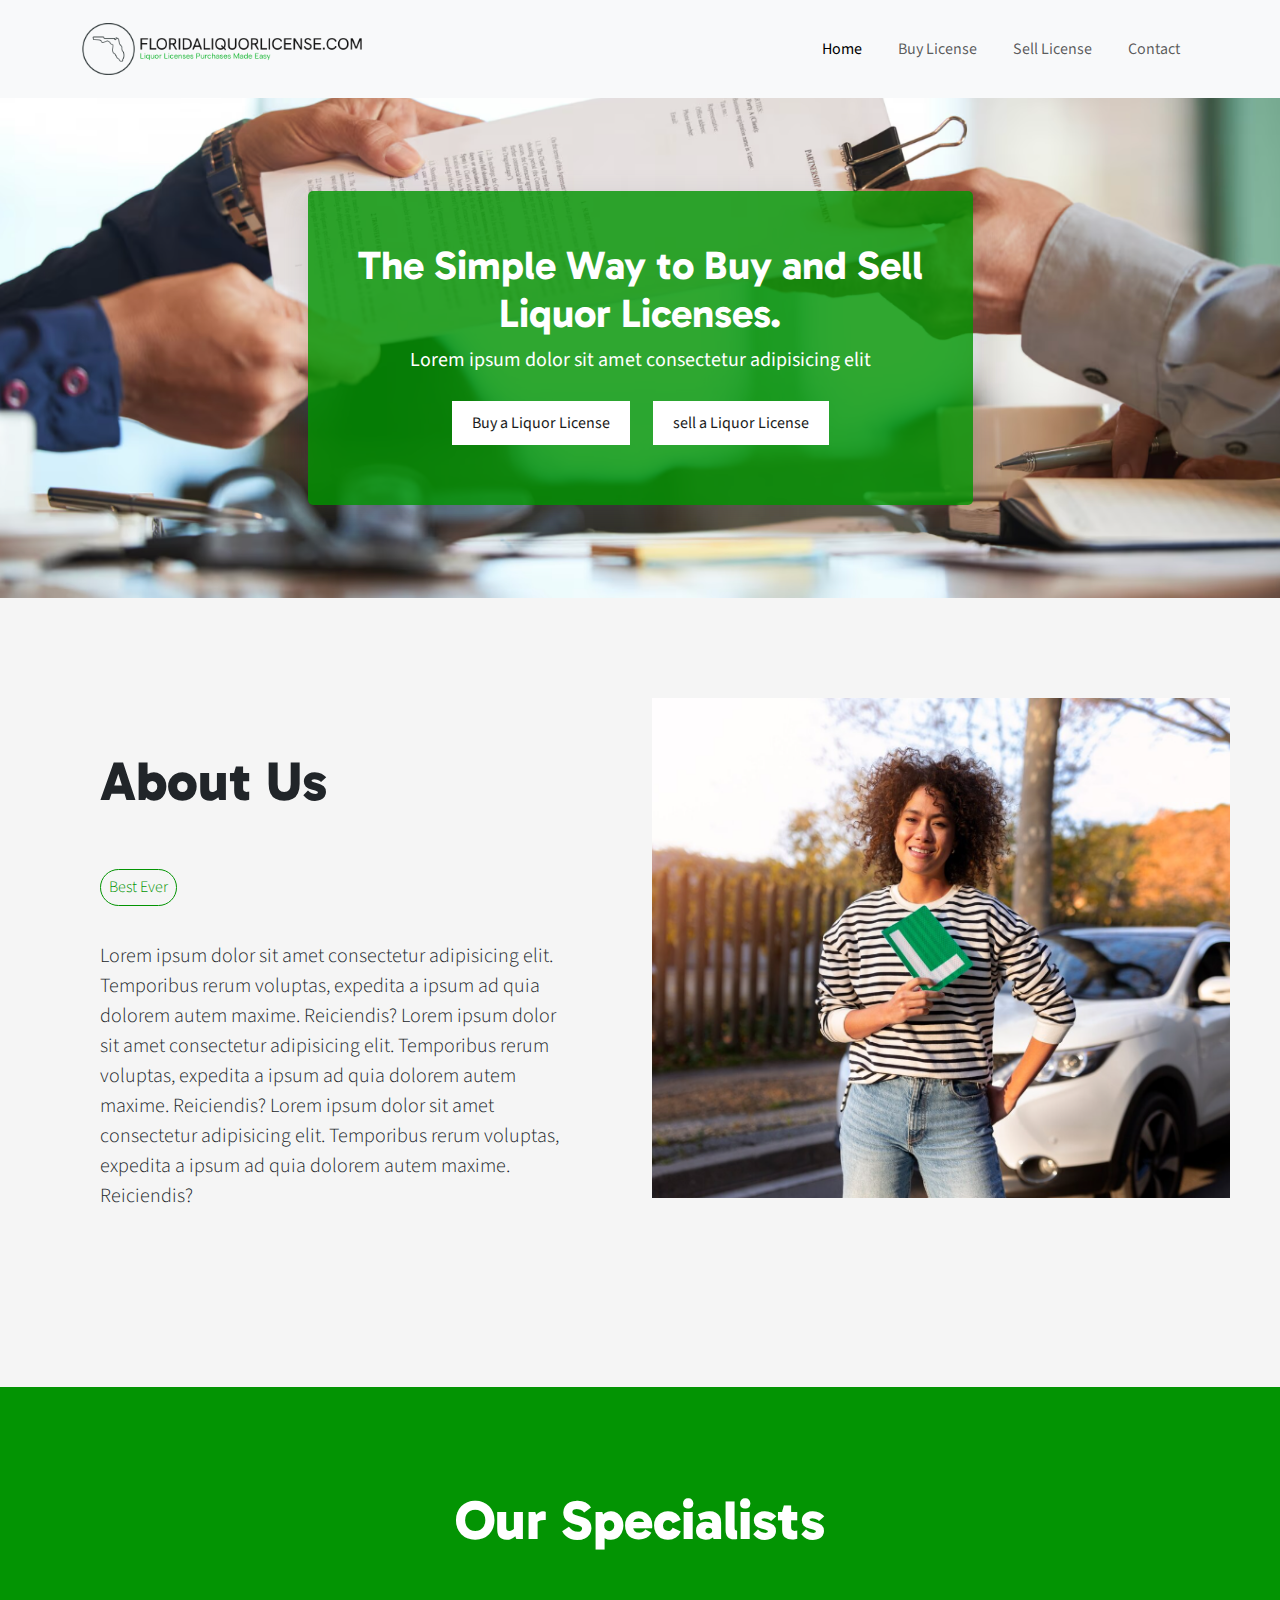
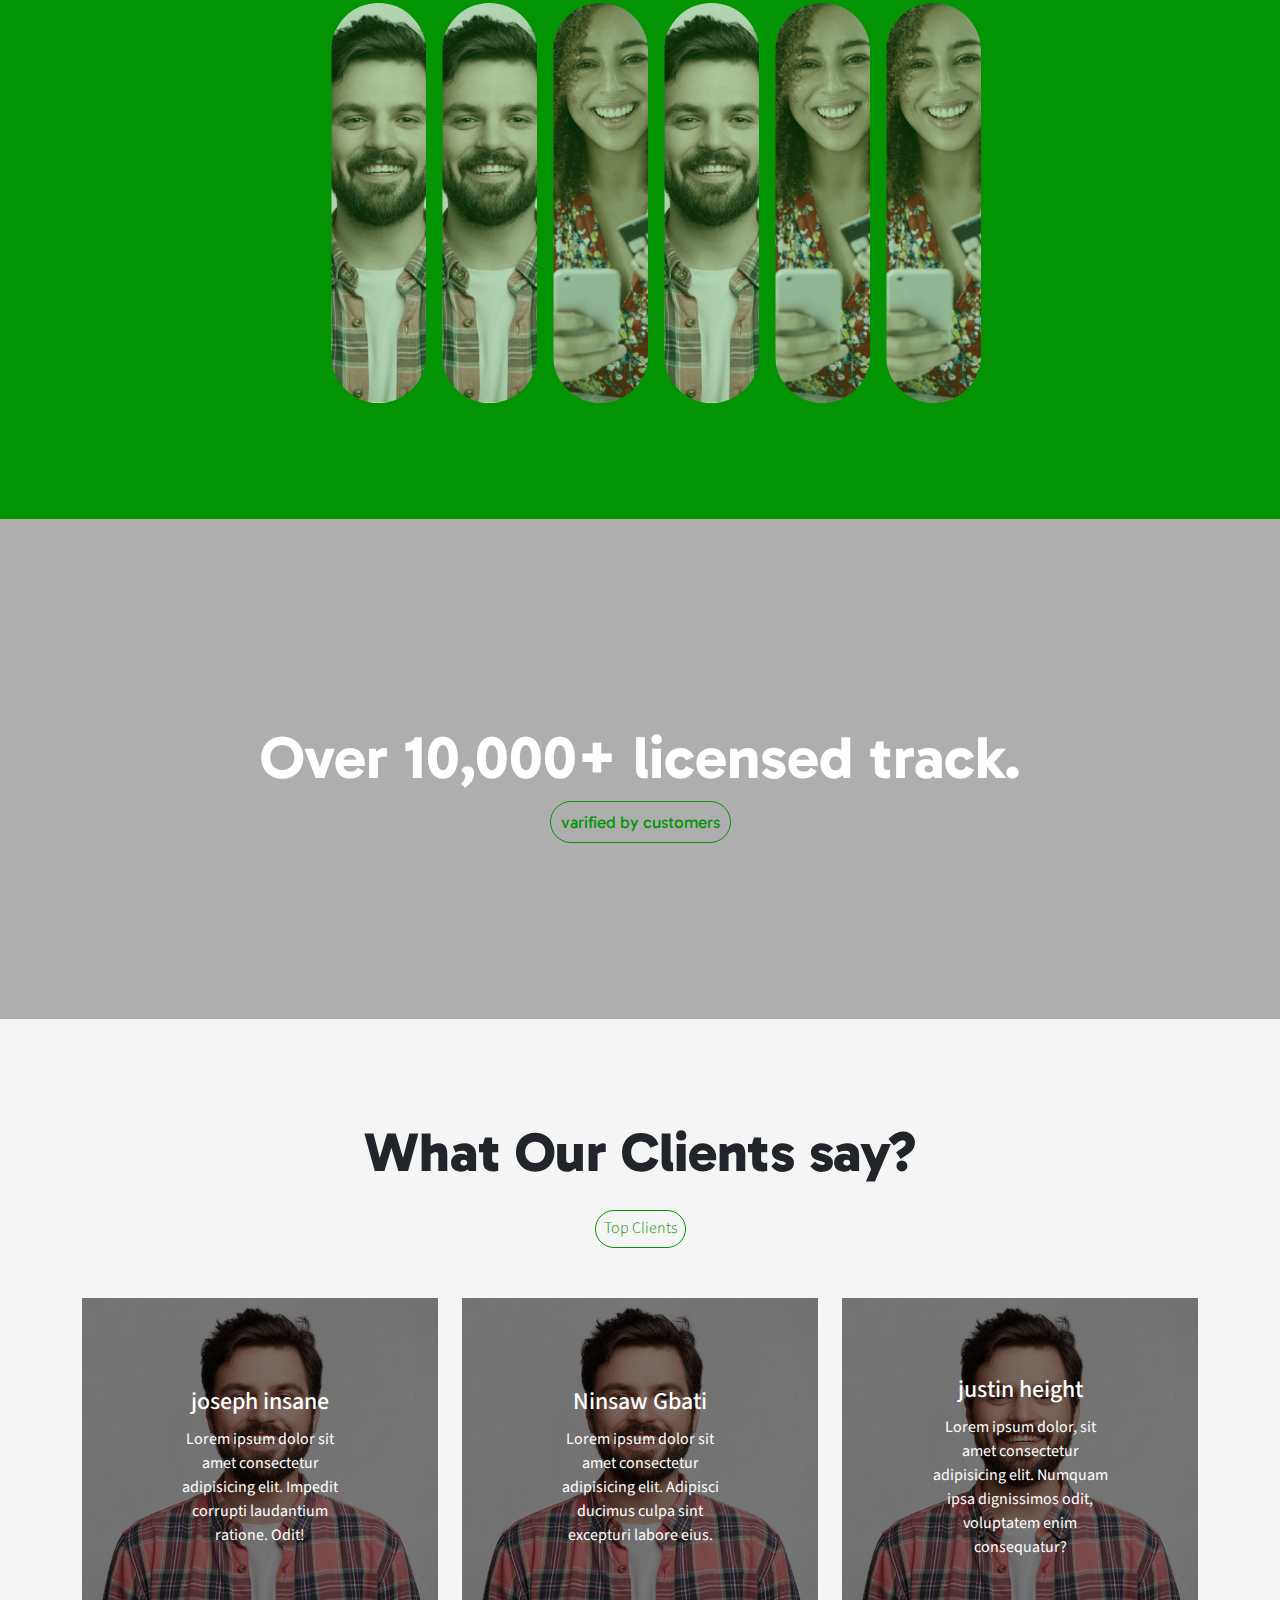
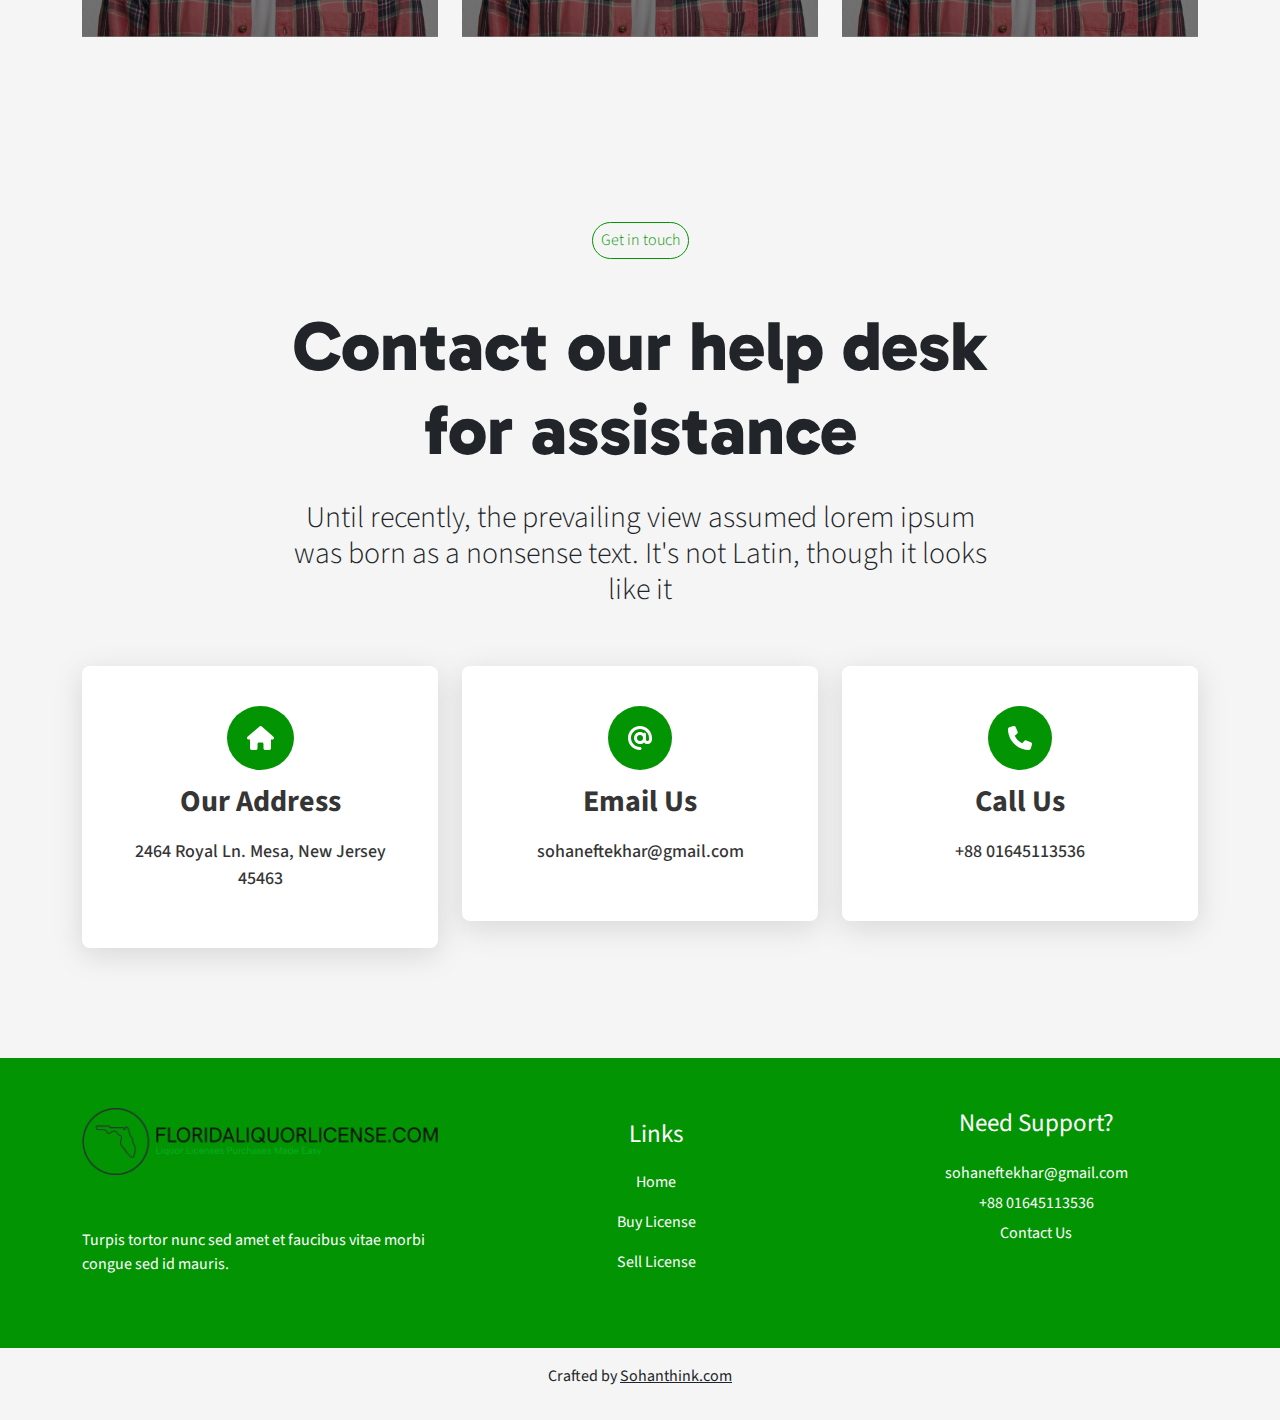
==== commit fa6b0eee: "logo placed" ====
--- a/index.html
+++ b/index.html
@@ -14,7 +14,8 @@
 
     <nav class="navbar navbar-expand-lg bg-body-tertiary">
         <div class="container">
-            <a class="navbar-brand" href="index.html"><img src="assets/img/logo/logo.png" alt="" srcset=""></a>
+            <a class="navbar-brand" href="index.html"><img src="assets/img/logo/logo-no-background.png" alt=""
+                    srcset=""></a>
             <button class="navbar-toggler" type="button" data-bs-toggle="collapse" data-bs-target="#navbarNavAltMarkup"
                 aria-controls="navbarNavAltMarkup" aria-expanded="false" aria-label="Toggle navigation">
                 <span class="navbar-toggler-icon"></span>
@@ -263,7 +264,7 @@
                 <div class="col-lg-4">
                     <div class="left">
                         <div class="logo">
-                            <img src="assets/img/logo/logo.png" alt="">
+                            <img src="assets/img/logo/logo-no-background.png" alt="">
                         </div>
                         <p>Turpis tortor nunc sed amet et faucibus vitae morbi congue sed id mauris.</p>
                     </div>
--- a/style.css
+++ b/style.css
@@ -218,7 +218,8 @@
   white-space: nowrap;
 }
 .navbar .navbar-brand img {
-  width: 65px;
+  width: 280px;
+  padding: 10px 0;
 }
 
 /* ==================================
@@ -241,7 +242,7 @@
   display: flex;
   align-items: center;
   justify-content: center;
-  background-color: #fe603fd4;
+  background-color: #039403d1;
   flex-direction: column;
   box-shadow: rgba(100, 100, 111, 0.2) 0px 7px 29px 0px;
   border-radius: 5px;
@@ -291,8 +292,8 @@
 .about h3 {
   font-size: 16px;
   font-weight: 300;
-  color: #fc6140;
-  border: 0.5px solid #fc6140;
+  color: #039403;
+  border: 0.5px solid #039403;
   padding: 8px;
   border-radius: 25px;
   display: inline-block;
@@ -329,8 +330,8 @@
 .contact .contact_main h6 {
   font-size: 16px;
   font-weight: 300;
-  color: #fc6140;
-  border: 0.5px solid #fc6140;
+  color: #039403;
+  border: 0.5px solid #039403;
   padding: 8px;
   border-radius: 25px;
   display: inline-block;
@@ -363,7 +364,7 @@
 }
 .contact .contact_card svg {
   font-size: 24px;
-  background: #fc6140;
+  background: #039403;
   padding: 20px;
   border-radius: 50%;
   color: white;
@@ -383,7 +384,7 @@
 ================================== */
 
 .specialist {
-  background-color: #342f43;
+  background-color: #039403;
   color: white;
 }
 .accordion {
@@ -497,8 +498,8 @@
 .testimonial h4 {
   font-size: 16px;
   font-weight: 300;
-  color: #fc6140;
-  border: 0.5px solid #fc6140;
+  color: #039403;
+  border: 0.5px solid #039403;
   padding: 8px;
   border-radius: 25px;
   display: inline-block;
@@ -564,8 +565,8 @@
 .licensed h3 span {
   font-size: 17px;
   font-weight: 300;
-  color: #fc6140;
-  border: 0.5px solid #fc6140;
+  color: #039403;
+  border: 0.5px solid #039403;
   padding: 10px;
   border-radius: 24px;
 }
@@ -576,7 +577,8 @@
 
 .footer {
   padding: 50px 0;
-  background-color: #1b1b1b;
+  background-color: #039403;
+  /* background-color: #1b1b1b; */
   color: white;
   margin-top: 30px;
 }
@@ -585,7 +587,7 @@
   margin-bottom: 20px;
 }
 .footer .left .logo img {
-  height: 100%;
+  width: 100%;
 }
 .footer .head {
   font-size: 25px;
@@ -623,7 +625,8 @@
 .buy_banner {
   padding: 200px 0;
   margin-bottom: 50px;
-  background-color: #1b1b1b;
+  /* background-color: #1b1b1b; */
+  background-image: linear-gradient(to top, #0ba360 0%, #3cba92 100%);
 }
 .buy_banner h3 {
   text-align: center;
@@ -632,11 +635,12 @@
   font-weight: 800;
 }
 .buy .buy_form {
-  background-color: #eee6f4;
+  background-color: #039403;
   padding: 50px 100px;
   margin: 50px;
   border-radius: 5px;
   box-shadow: rgba(149, 157, 165, 0.2) 0px 8px 24px;
+  color: white;
 }
 .buy .buy_form h3 {
   font-size: 40px;
